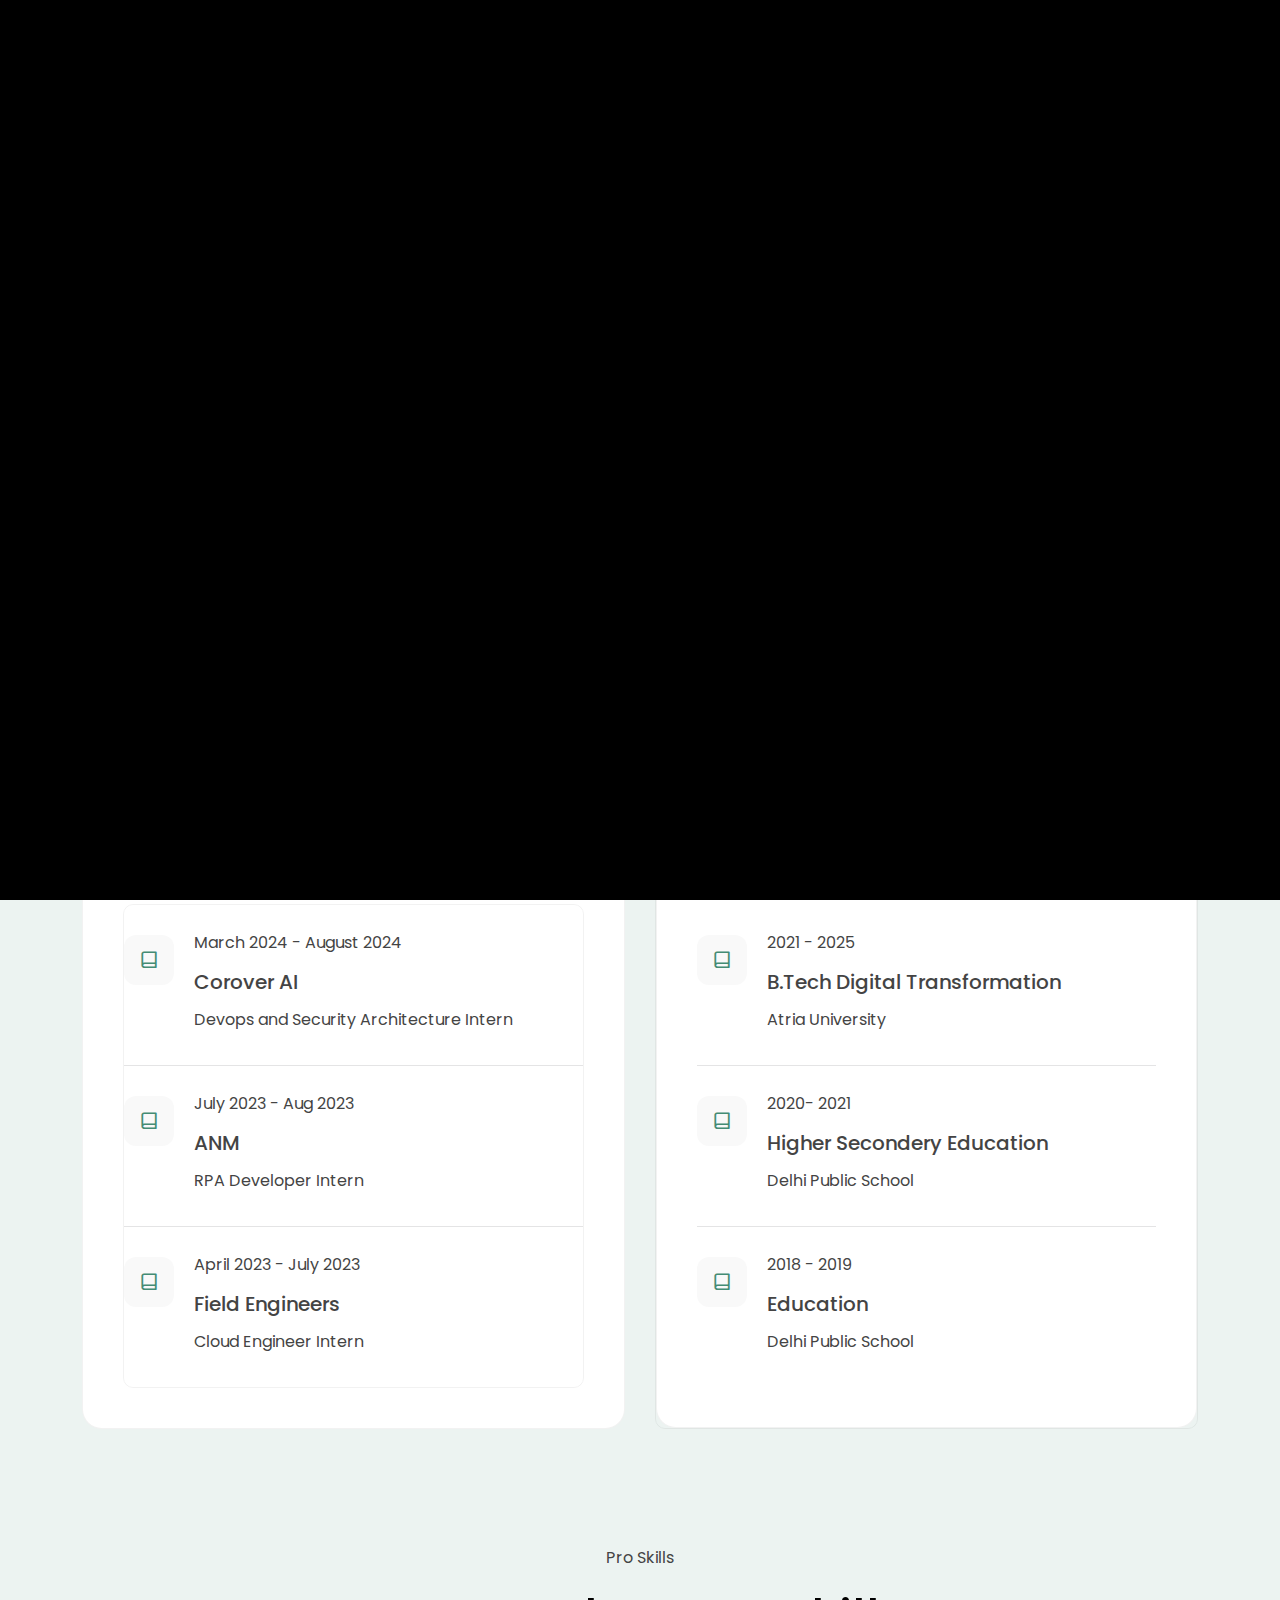
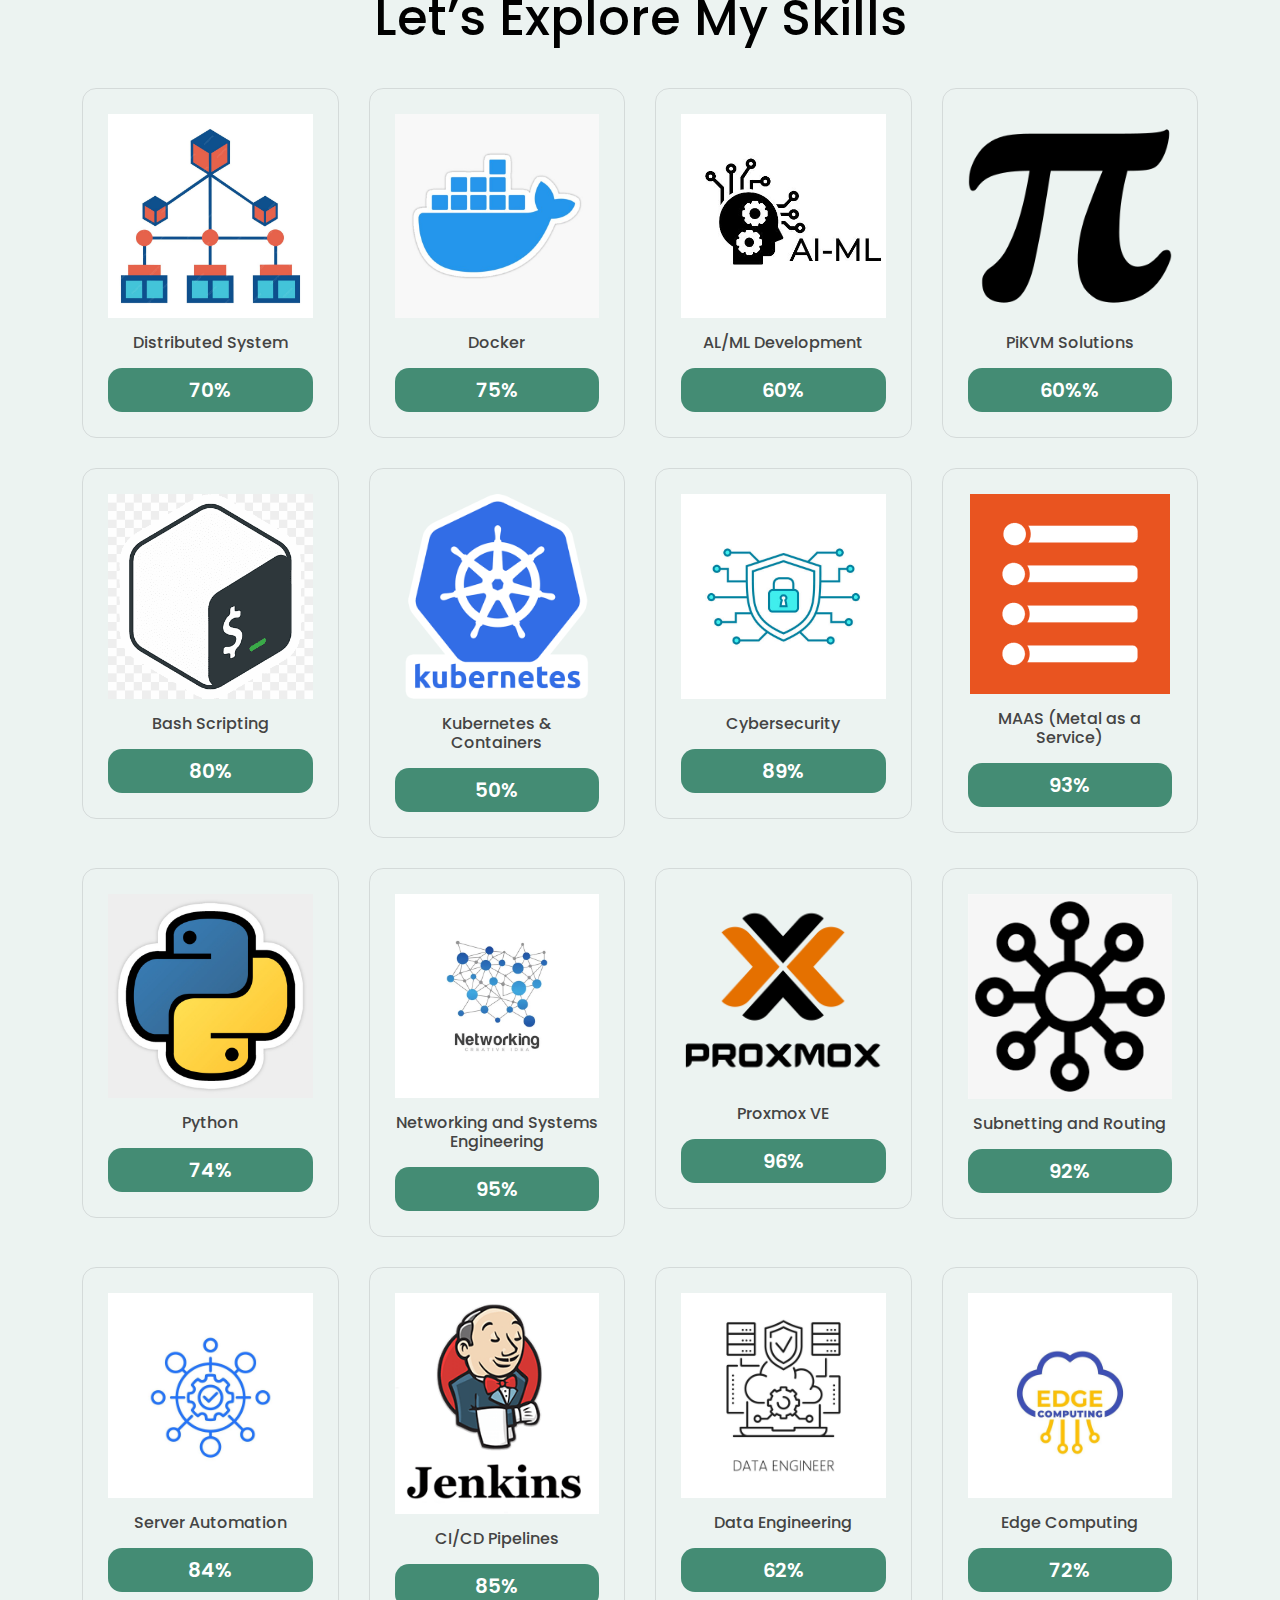
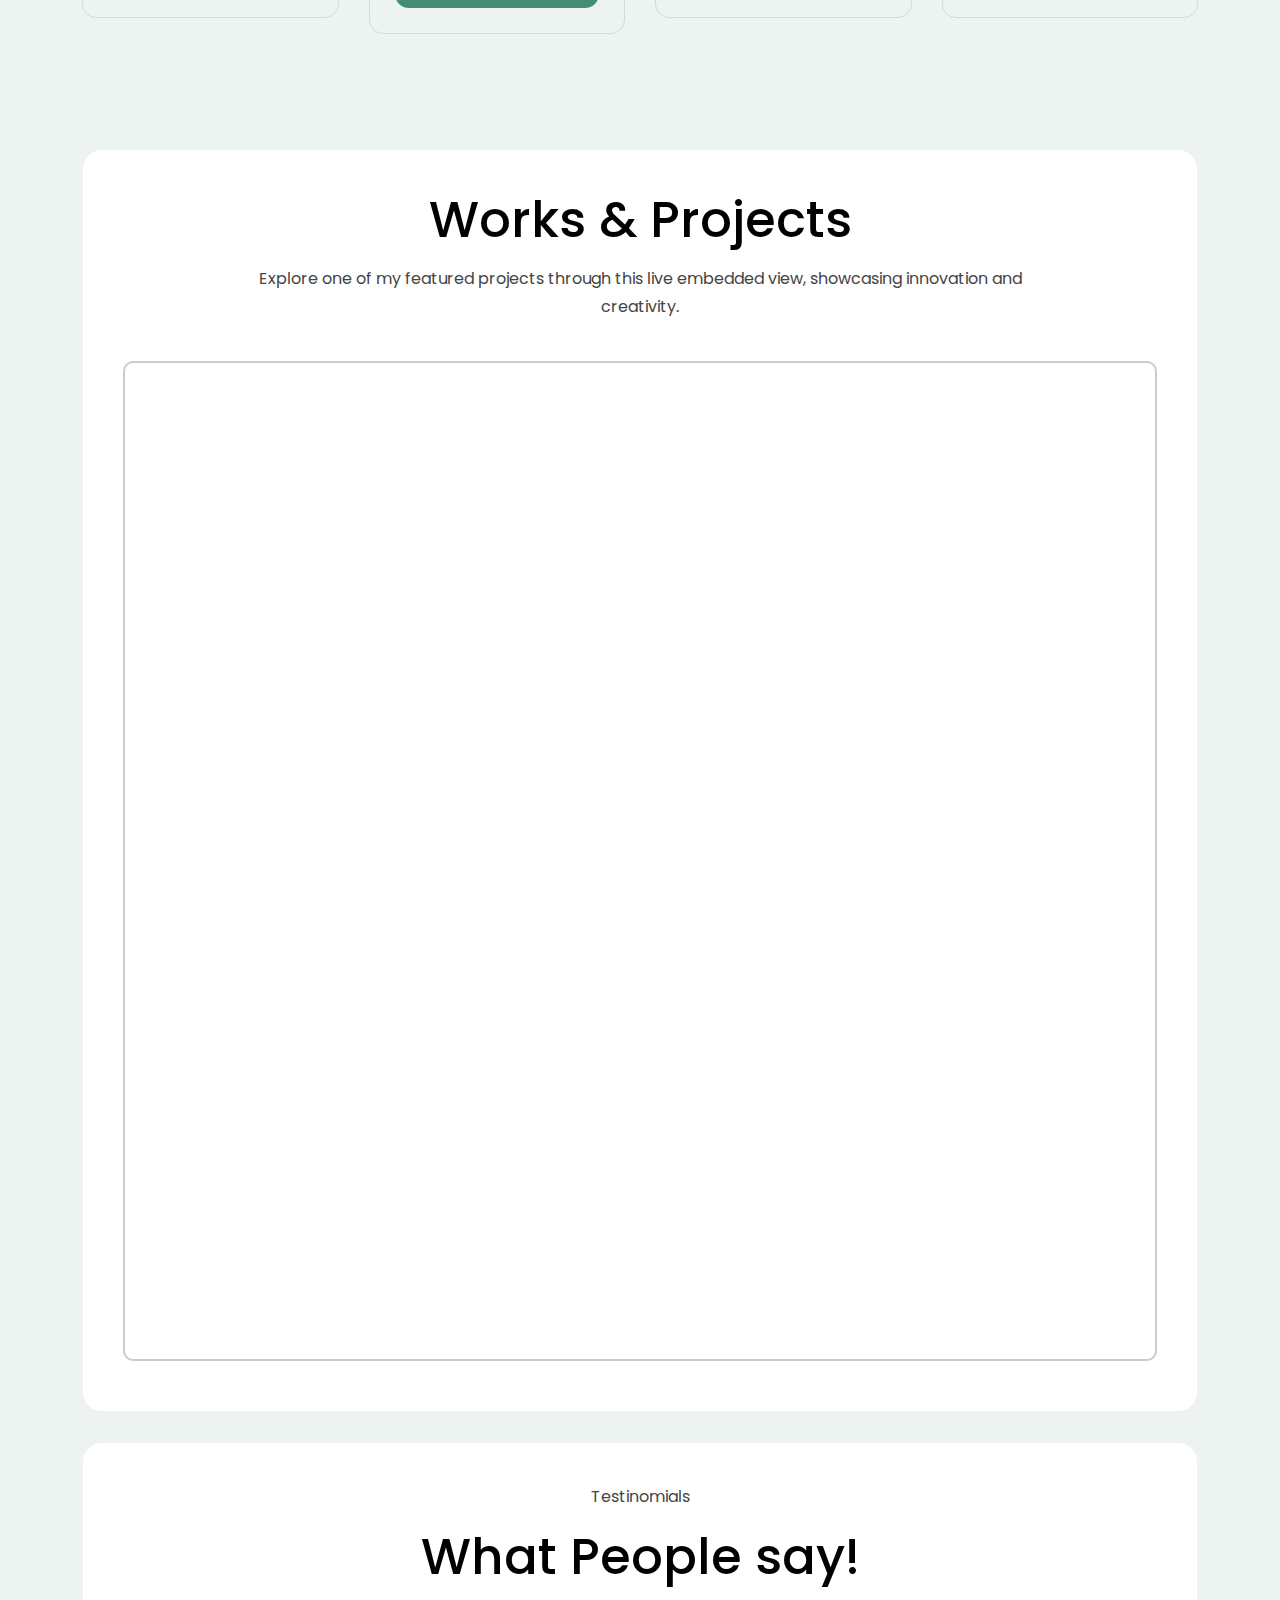
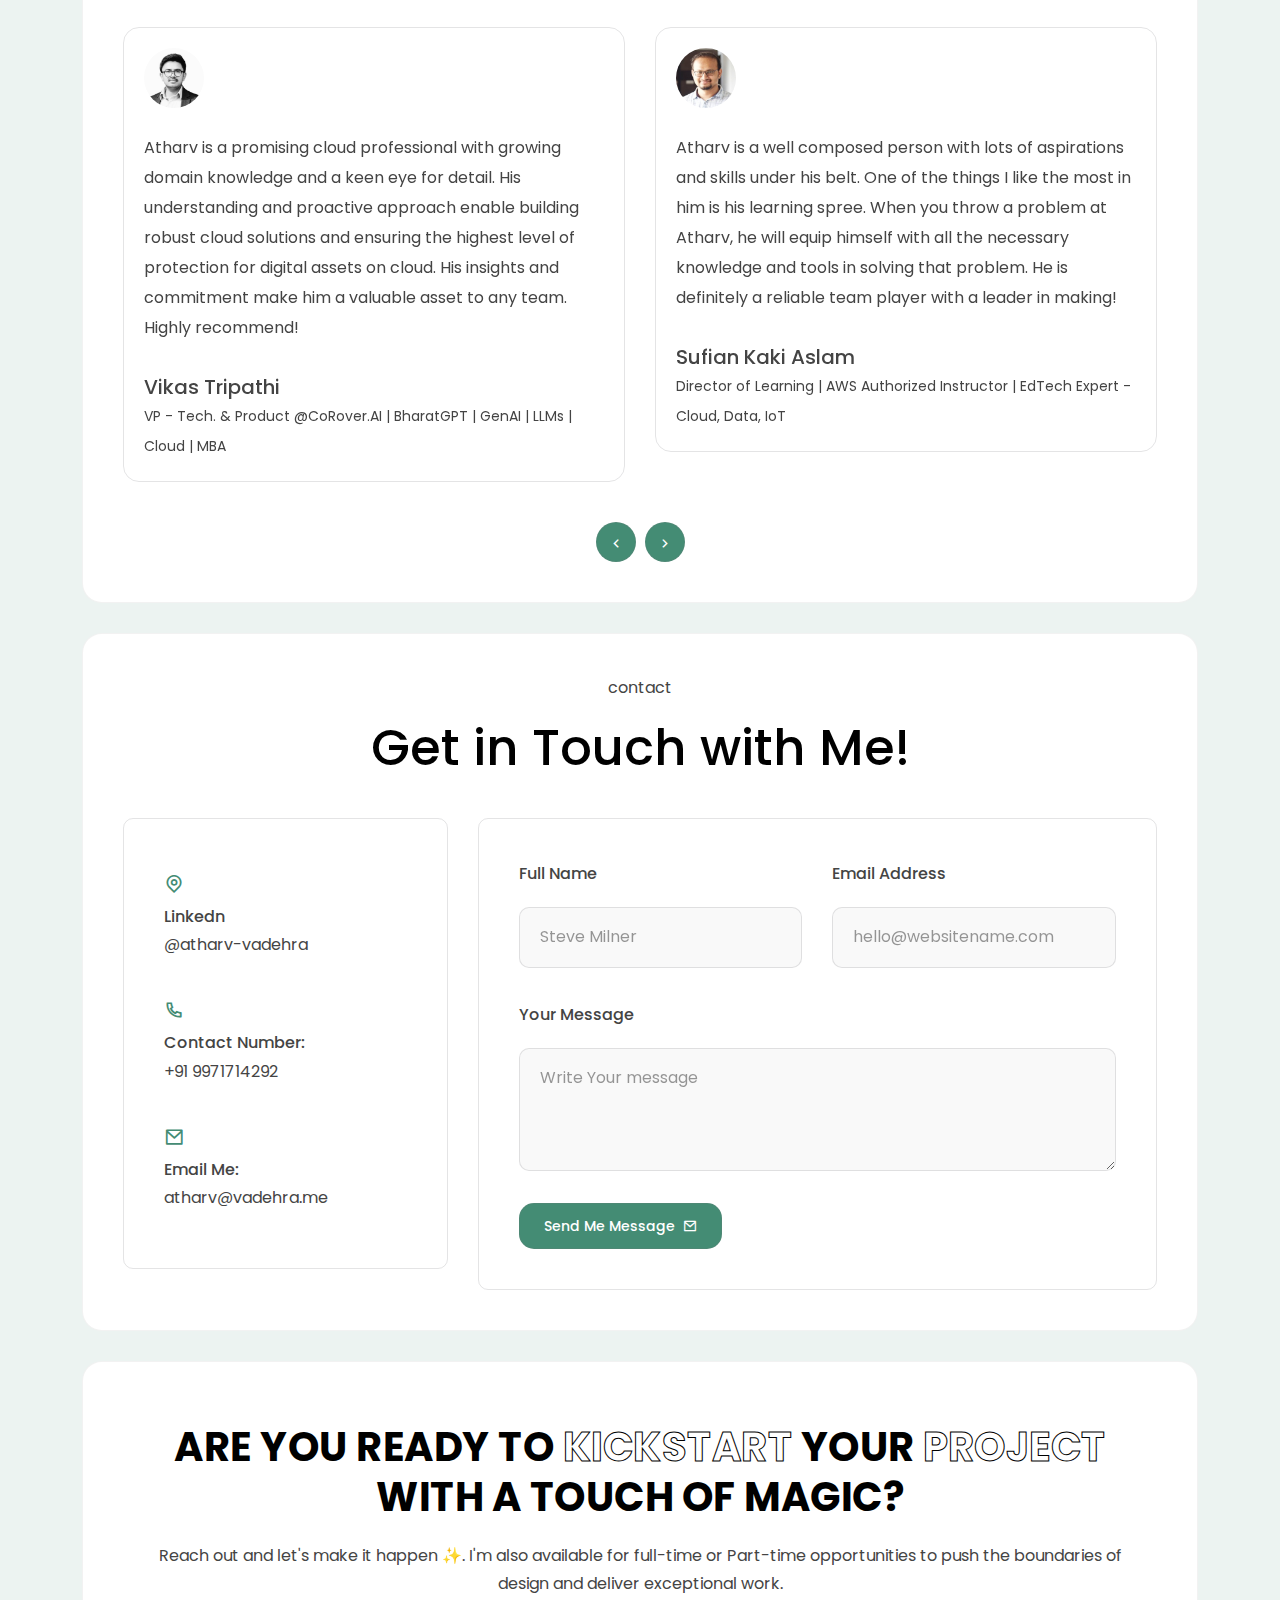
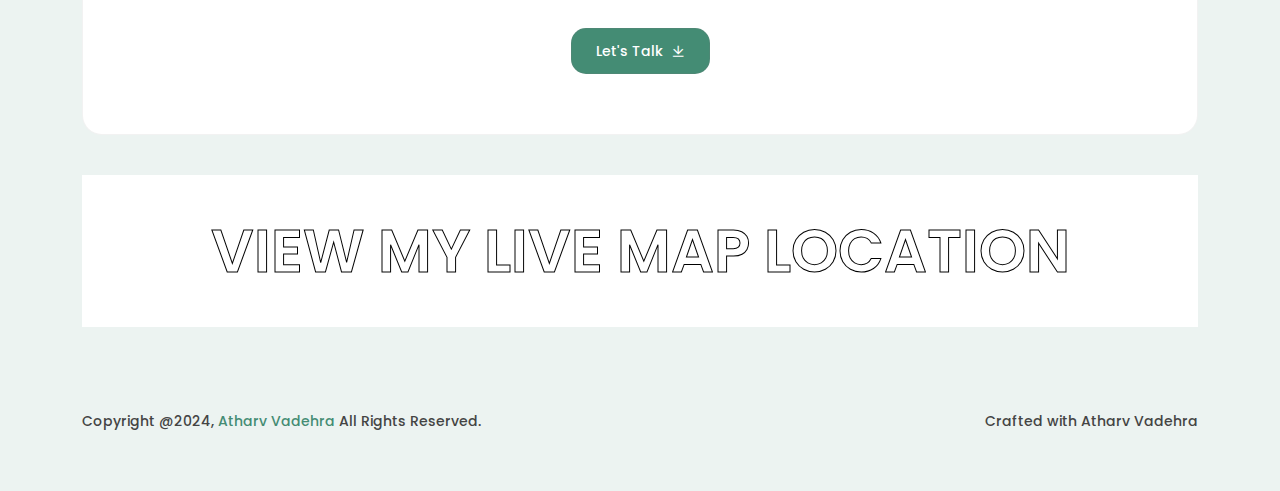
==== index.html @ 97710186 "FIRST COMMIT" ====
<!DOCTYPE html>
<html lang="en">


<!-- Mirrored from wphtml.com/html/tf/dorbesh/index.html by HTTrack Website Copier/3.x [XR&CO'2014], Sat, 07 Dec 2024 10:51:27 GMT -->
<head>
    <!-- META -->
    <meta charset="utf-8">
    <meta http-equiv="X-UA-Compatible" content="IE=edge">
    <meta name="viewport" content="width=device-width, initial-scale=1">
    <meta name="description" content="Dorbesh - Creative Portfolio Showcase Template">
    <meta name="keywords" content="personal, portfolio new, html, one page, bootstrap, new html template, design, creative, onepage, clean, modern">
    <meta name="author" content="Themesvila">
    <!-- PAGE TITLE -->
    <title>Dorbesh - Personal Portfolio HTML Template</title>
    <!-- FAV ICON -->
    <link rel="apple-touch-icon" href="assets/images/favicon.png">
    <link rel="shortcut icon" type="image/png" href="assets/images/favicon.png">
    <!-- ALL GOOGLE FONTS -->
    <link rel="preconnect" href="https://fonts.googleapis.com/">
    <link rel="preconnect" href="https://fonts.gstatic.com/" crossorigin>
    <link href="https://fonts.googleapis.com/css2?family=Poppins:ital,wght@0,100;0,200;0,300;0,400;0,500;0,600;0,700;0,800;0,900;1,100;1,200;1,300;1,400;1,500;1,600;1,700;1,800;1,900&amp;display=swap" rel="stylesheet">
    <!-- BOOTSTRAP CSS -->
    <link rel="stylesheet" href="assets/css/bootstrap.min.css" />
    <!-- FONT AWESOME CSS -->
    <link rel="stylesheet" href="assets/fonts/remixicon.css" />
    <!-- MAGNIFIC CSS -->
    <link rel="stylesheet" href="assets/css/magnific-popup.css">
    <!-- NICE SELECT CSS -->
    <link rel="stylesheet" href="assets/css/nice-select.min.css" />
    <!-- ANIMATE CSS -->
    <link rel="stylesheet" href="assets/css/animate.min.css" />
    <!-- SLICK CSS -->
    <link rel="stylesheet" href="assets/css/slick.min.css" />
    <!-- SPACING CSS -->
    <link rel="stylesheet" href="assets/css/spacing.css" />
    <!-- MAIN STYLE CSS -->
    <link rel="stylesheet" href="assets/css/style.css" />
    <!-- RESPONSIVE CSS -->
    <link rel="stylesheet" href="assets/css/responsive.css">
    <!-- HTML5 shim and Respond.js IE8 support of HTML5 elements and media queries -->
    <!-- WARNING: Respond.js doesn't work if you view the page via file:// -->
    <!--[if lt IE 9]>
      <script src="https://oss.maxcdn.com/html5shiv/3.7.2/html5shiv.min.js"></script>
      <script src="https://oss.maxcdn.com/respond/1.4.2/respond.min.js"></script>
    <![endif]-->
</head>

<body>
    <!-- START PRELOADER AREA-->
    <div class="preloader">
        <svg viewbox="0 0 1000 1000" preserveaspectratio="none">
            <path id="preloaderSvg" d="M0,1005S175,995,500,995s500,5,500,5V0H0Z"></path>
        </svg>
        <div class="preloader-heading">
            <div class="load-text">
                <span>A</span>
                <span>T</span>
                <span>H</span>
                <span>A</span>
                <span>R</span>
                <span>V</span>
                <span> </span>
                <span>V</span>
                <span>A</span>
                <span>D</span>
                <span>E</span>
                <span>H</span>
                <span>R</span>
                <span>A</span>
            </div>
        </div>
    </div>
    <!-- END PRELOADER AREA -->
    <!-- START MENU DESIGN AREA -->
    <header class="main-header">
        <div class="header-upper">
            <div class="container">
                <div class="header-inner d-flex align-items-center">
                    <!-- START LOGO DESIGN AREA -->
                    <div class="logo-outer">
                        <div class="logo">
                            <a href="index.html"><img src="assets/images/client-logos/Pasted_image-removebg-preview.png" alt="Logo" title="Logo" /></a>
                        </div>
                    </div>
                    <!-- / END LOGO DESIGN AREA -->
                    <!-- START NAV DESIGN AREA -->
                    <div class="nav-outer clearfix mx-auto">
                        <!-- Main Menu -->
                        <nav class="main-menu navbar-expand-lg">
                            <div class="navbar-header">
                                <div class="mobile-logo">
                                    <a href="index.html">
                                        <img src="assets/images/logo.png" alt="Logo" title="Logo" />
                                    </a>
                                </div>
                                <!-- Toggle Button -->
                                <button type="button" class="navbar-toggle" data-bs-toggle="collapse" data-bs-target=".navbar-collapse">
                                    <span class="icon-bar"></span>
                                    <span class="icon-bar"></span>
                                    <span class="icon-bar"></span>
                                </button>
                            </div>
                            <!-- <div class="navbar-collapse collapse">
                                <ul class="navigation onepage clearfix">
                                    <li><a class="nav-link-click" href="#about">about</a></li>
                                    <li><a class="nav-link-click" href="#service">services</a></li>
                                    <li><a class="nav-link-click" href="#works">works</a></li>
                                    <li><a class="nav-link-click" href="#pricing">Pricing</a></li>
                                    <li><a class="nav-link-click" href="#blog">Blog</a></li>
                                    <li><a class="nav-link-click" href="#contact">Contact</a></li>
                                </ul>
                            </div> -->
                        </nav>
                        <!-- / END NAV DESIGN AREA -->
                    </div>
                    <div class="menu-btns">
                        <a href="#contact" class="theme-btn">Contact Me<i class="ri-shake-hands-line"></i></a>
                    </div>
                </div>
            </div>
        </div>
    </header>
    <!-- / END MENU DESIGN AREA -->
    <!-- START ABOUT DESIGN AREA -->
    <section id="about" class="about-area">
        <div class="container">
            <div class="row">
                <!-- START ABOUT IMAGE DESIGN AREA -->
                <div class="col-lg-4">
                    <div class="about-image-part wow fadeInUp delay-0-3s">
                        <div class="about-image-part2">
							<img src="assets/images/about/profile.jpg" alt="About Me" />
						</div>
                        <h2>Atharv Vadehra</h2>
                        <p>I am a System Engineer based in Bangalore.</p>
                        <div class="about-social text-center">
                            <ul>
                                <li><a href="#"><i class="ri-facebook-circle-fill"></i></a></li>
                                <li><a href="#"><i class="ri-twitter-x-line"></i></a></li>
                                <li><a href="#"><i class="ri-linkedin-fill"></i></a></li>
                                <li><a href="#"><i class="ri-github-line"></i></a></li>
                            </ul>
                        </div>
                    </div>
                </div>
                <!-- / END ABOUT IMAGE DESIGN AREA -->
                <!-- START ABOUT TEXT DESIGN AREA -->
                <div class="col-lg-8">
                    <div class="about-content-part wow fadeInUp delay-0-2s">
                        <p>Hello There!</p>
                        <h2>
                            I’m <span>Atharv Vadehra</span>, a Cloud and Systems Engineer building <span>secure, scalable, and efficient solutions</span>.
                        </h2>
                        <div class="adress-field">
                            <ul>
                                <li><i class="ri-circle-fill"></i>Available for Hire</li>
                            </ul>
                        </div>
                        <div class="hero-btns">
                            <a href="contact.html" class="theme-btn">Download CV <i class="ri-download-line"></i></a>
                        </div>
                    </div>
                    <div class="about-content-part-bottom wow fadeInUp delay-0-2s">
						<div class="company-list">
                            <div class="scroller" data-direction="left" data-speed="slow">
                                <div class="scroller__inner">
                                    <h4>Delivering secure, scalable cloud infrastructures and protecting networks with cutting-edge cybersecurity techniques.</h4>
                                    <h4>Transforming cloud ecosystems with a focus on high availability, automation, and distributed systems.</h4>
                                    <h4>Simplifying project hosting with seamless, user-friendly solutions.</h4>
                                    <h4>Leveraging AI-driven insights and IoT integration to innovate fitness and performance tracking solutions.</h4>
                                    <h4>Advocating cybersecurity through blogs and awareness initiatives.</h4>
                                </div>
                            </div>
                        </div>                       
                    </div>
                </div>
                <!-- / END ABOUT TEXT DESIGN AREA -->
            </div>
        </div>
    </section>
    <!-- / END ABOUT DESIGN AREA -->
   
 
   <!-- START RESUME EXPERIENCE DESIGN AREA -->
    <section id="resume" class="resume-area">
        <div class="container">
            <div class="resume-items">
                <div class="row">
                    <!-- START EXPERIENCE RESUME DESIGN AREA -->
                    <div class="col-xl-6 col-md-12">
                        <div class="single-resume">
                            <h2>Experience</h2>
                            <div class="experience-list">
                                <!-- START SINGLE RESUME DESIGN AREA -->
                                <div class="resume-item wow fadeInUp delay-0-3s">
                                    <div class="icon">
                                        <i class="ri-book-line"></i>
                                    </div>
                                    <div class="content">
                                        <span class="years">March 2024 - August 2024</span>
                                        <h4>Corover AI</h4>
                                        <span class="company"> Devops and Security Architecture Intern</span>
                                    </div>
                                </div>
                                <!-- / END SINGLE RESUME DESIGN AREA -->
                                <!-- START SINGLE RESUME DESIGN AREA -->
                                <div class="resume-item wow fadeInUp delay-0-3s">
                                    <div class="icon">
                                        <i class="ri-book-line"></i>
                                    </div>
                                    <div class="content">
                                        <span class="years">July 2023 - Aug 2023</span>
                                        <h4>ANM</h4>
                                        <span class="company">RPA Developer Intern</span>
                                    </div>
                                </div>
                                <!-- / END SINGLE RESUME DESIGN AREA -->
                                <!-- START SINGLE RESUME DESIGN AREA -->
                                <div class="resume-item wow fadeInUp delay-0-3s">
                                    <div class="icon">
                                        <i class="ri-book-line"></i>
                                    </div>
                                    <div class="content">
                                        <span class="years">April 2023 - July 2023</span>
                                        <h4> Field Engineers</h4>
                                        <span class="company">Cloud Engineer Intern</span>
                                    </div>
                                </div>
                                <!-- / END SINGLE RESUME DESIGN AREA -->
                            </div>
                        </div>
                    </div>
                    <!-- // END EXPERIENCE RESUME DESIGN AREA -->
                    <!-- START EDUCATION RESUME DESIGN AREA -->
                    <div class="col-xl-6 col-md-12">
                        <div class="experience-list">
                            <div class="single-resume">
                                <h2>Education</h2>
                                <!-- START SINGLE RESUME DESIGN AREA -->
                                <div class="resume-item wow fadeInUp delay-0-3s">
                                    <div class="icon">
                                        <i class="ri-book-line"></i>
                                    </div>
                                    <div class="content">
                                        <span class="years">2021 - 2025</span>
                                        <h4>B.Tech Digital Transformation</h4>
                                        <span class="company">Atria University
                                        </span>
                                    </div>
                                </div>
                                <!-- / END SINGLE RESUME DESIGN AREA -->
                                <!-- START SINGLE RESUME DESIGN AREA -->
                                <div class="resume-item wow fadeInUp delay-0-3s">
                                    <div class="icon">
                                        <i class="ri-book-line"></i>
                                    </div>
                                    <div class="content">
                                        <span class="years">2020-  2021</span>
                                        <h4>Higher Secondery Education </h4>
                                        <span class="company">Delhi Public School</span>
                                    </div>
                                </div>
                                <!-- / END SINGLE RESUME DESIGN AREA -->
                                <!-- START SINGLE RESUME DESIGN AREA -->
                                <div class="resume-item wow fadeInUp delay-0-3s">
                                    <div class="icon">
                                        <i class="ri-book-line"></i>
                                    </div>
                                    <div class="content">
                                        <span class="years">2018 - 2019</span>
                                        <h4>Education</h4>
                                        <span class="company"> Delhi Public School</span>
                                    </div>
                                </div>
                                <!-- / END SINGLE RESUME DESIGN AREA -->
                            </div>
                        </div>
                    </div>
                    <!-- // END EDUCATION RESUME DESIGN AREA -->
                </div>
            </div>
        </div>
    </section>
    <!-- / END RESUME EXPERIENCE DESIGN AREA -->	
    <!-- START SKILL DESIGN AREA -->
    <section id="skills" class="skill-area">
        <div class="container">
            <div class="row justify-content-center">
                <div class="col-xl-12 col-lg-12">
                    <div class="section-title text-center mb-60 wow fadeInUp delay-0-2s">
                        <p>Pro Skills</p>
                        <h2>Let’s Explore My Skills</h2>
                    </div>
                </div>
            </div>
            <div class="row">
                <div class="col-lg-12">
                    <div class="skill-items-wrap">
                        <div class="row">
                            <div class="col-lg-3 col-sm-6 col-xs-12">
                                <div class="skill-item wow fadeInUp delay-0-2s">
                                    <img src="assets/images/skills/distributed.jpg" alt="Skill" />
                                    <h5>Distributed System</h5>
                                    <span class="percent">70%</span>
                                </div>
                            </div>
                            <div class="col-lg-3 col-sm-6 col-xs-12">
                                <div class="skill-item wow fadeInUp delay-0-3s">
                                    <img src="assets/images/skills/docker.jpg" alt="Skill" />
                                    <h5>Docker</h5>
                                    <span class="percent">75%</span>
                                </div>
                            </div>
                            <div class="col-lg-3 col-sm-6 col-xs-12">
                                <div class="skill-item wow fadeInUp delay-0-4s">
                                    <img src="assets/images/skills/aiml.jpg" alt="Skill" />
                                    <h5>AL/ML Development</h5>
                                    <span class="percent">60%</span>
                                </div>
                            </div>
                            <div class="col-lg-3 col-sm-6 col-xs-12">
                                <div class="skill-item wow fadeInUp delay-0-5s">
                                    <img src="assets/images/skills/pikvm.png" alt="Skill" />
                                    <h5>PiKVM Solutions</h5>
                                    <span class="percent">60%%</span>
                                </div>
                            </div>
                            <div class="col-lg-3 col-sm-6 col-xs-12">
                                <div class="skill-item wow fadeInUp delay-0-2s">
                                    <img src="assets/images/skills/bash.png" alt="Skill" />
                                    <h5>Bash Scripting</h5>
                                    <span class="percent">80%</span>
                                </div>
                            </div>
                            <div class="col-lg-3 col-sm-6 col-xs-12">
                                <div class="skill-item wow fadeInUp delay-0-3s">
                                    <img src="assets/images/skills/kubernetes.png" alt="Skill" />
                                    <h5>Kubernetes & Containers</h5>
                                    <span class="percent">50%</span>
                                </div>
                            </div>
                            <div class="col-lg-3 col-sm-6 col-xs-12">
                                <div class="skill-item wow fadeInUp delay-0-4s">
                                    <img src="assets/images/skills/cyber.jpg" alt="Skill" />
                                    <h5>Cybersecurity</h5>
                                    <span class="percent">89%</span>
                                </div>
                            </div>  
                            <div class="col-lg-3 col-sm-6 col-xs-12">
                                <div class="skill-item wow fadeInUp delay-0-5s">
                                    <img src="assets/images/skills/maas.png" alt="Skill" />
                                    <h5>MAAS (Metal as a Service)</h5>
                                    <span class="percent">93%</span>
                                </div>
                            </div>
                            <div class="col-lg-3 col-sm-6 col-xs-12">
                                <div class="skill-item wow fadeInUp delay-0-5s">
                                    <img src="assets/images/skills/python.jpg" alt="Skill" />
                                    <h5>Python</h5>
                                    <span class="percent">74%</span>
                                </div>
                            </div>
                            <div class="col-lg-3 col-sm-6 col-xs-12">
                                <div class="skill-item wow fadeInUp delay-0-2s">
                                    <img src="assets/images/skills/networking.jpg" alt="Skill" />
                                    <h5>Networking and Systems Engineering</h5>
                                    <span class="percent">95%</span>
                                </div>
                            </div>
                            <div class="col-lg-3 col-sm-6 col-xs-12">
                                <div class="skill-item wow fadeInUp delay-0-3s">
                                    <img src="assets/images/skills/proxmox.png" alt="Skill" />
                                    <h5>Proxmox VE</h5>
                                    <span class="percent">96%</span>
                                </div>
                            </div>
                            <div class="col-lg-3 col-sm-6 col-xs-12">
                                <div class="skill-item wow fadeInUp delay-0-4s">
                                    <img src="assets/images/skills/subnet.png" alt="Skill" />
                                    <h5>Subnetting and Routing</h5>
                                    <span class="percent">92%</span>
                                </div>
                            </div>
                            <div class="col-lg-3 col-sm-6 col-xs-12">
                                <div class="skill-item wow fadeInUp delay-0-5s">
                                    <img src="assets/images/skills/automation.jpg" alt="Skill" />
                                    <h5>Server Automation</h5>
                                    <span class="percent">84%</span>
                                </div>
                            </div>
                            <div class="col-lg-3 col-sm-6 col-xs-12">
                                <div class="skill-item wow fadeInUp delay-0-3s">
                                    <img src="assets/images/skills/Pasted image.png" alt="Skill" />
                                    <h5>CI/CD Pipelines</h5>
                                    <span class="percent">85%</span>
                                </div>
                            </div>
                            <div class="col-lg-3 col-sm-6 col-xs-12">
                                <div class="skill-item wow fadeInUp delay-0-4s">
                                    <img src="assets/images/skills/data.jpg" alt="Skill" />
                                    <h5>Data Engineering</h5>
                                    <span class="percent">62%</span>
                                </div>
                            </div>
                            <div class="col-lg-3 col-sm-6 col-xs-12">
                                <div class="skill-item wow fadeInUp delay-0-5s">
                                    <img src="assets/images/skills/edge.jpg" alt="Skill" />
                                    <h5>Edge Computing</h5>
                                    <span class="percent">72%</span>
                                </div>
                            </div>
                        </div>
                    </div>
                </div>
            </div>
        </div>
    </section>
    <!-- / END SKILL DESIGN AREA -->	
    <!-- START PORTFOLIO DESIGN AREA -->
    <section id="works" class="projects-area">
        <div class="container">
            <div class="container-inner">
                <div class="row">
                    <div class="col-xl-12 col-lg-12">
                        <div class="section-title text-center wow fadeInUp delay-0-2s">
                            <h2>Works & Projects</h2>
                            <p>Explore one of my featured projects through this live embedded view, showcasing innovation and creativity.</p>
                        </div>
                    </div>
                </div>
                <div class="row">
                    <div class="col-lg-12">
                        <div class="iframe-container">
                            <!-- Replace "https://example.com" with your desired website URL -->
                            <iframe src="https://v2-embednotion.com/156138e0096c80cb9475d51ba95bff58" style="width: 100%; height: 1000px; border: 2px solid #ccc; border-radius: 10px; padding: none;"></iframe>
                        </div>
                    </div>
                </div>
            </div>
        </div>
    </section>





    
    <!-- // END PORTFOLIO DESIGN AREA -->
    <!-- START TESTIMONIALS DESIGN AREA -->
    <section class="testimonials-area">
        <div class="container">
            <div class="container-inner">
                <div class="row">
                    <div class="col-xl-12 col-lg-12">
                        <div class="section-title text-center wow fadeInUp delay-0-2s">
                            <p>Testinomials</p>
                            <h2>What People say!</h2>
                        </div>
                    </div>
                </div>
                <div class="row">
                    <div class="col-lg-12">
                        <div class="testimonials-wrap">
                            <!-- START SINGLE TESTIMONIALS DESIGN AREA -->
                            <div class="testimonial-item wow fadeInUp delay-0-3s">
                                <div class="author">
                                    <img src="assets/images/testimonials/vikas.jpeg" alt="Author" />
                                </div>
                                <div class="text">
                                    Atharv is a promising cloud professional with growing domain knowledge and a keen eye for detail.
                                    His understanding and proactive approach enable building robust cloud solutions and ensuring the highest level of protection for digital assets on cloud.
                                    His insights and commitment make him a valuable asset to any team.
                                    Highly recommend!
                                </div>
                                <div class="testi-des">
                                    <h5>Vikas Tripathi</h5>
                                    <span>VP - Tech. & Product @CoRover.AI | BharatGPT | GenAI | LLMs | Cloud | MBA</span>
                                </div>
                            </div>
                            <!-- / END SINGLE TESTIMONIALS DESIGN AREA -->
                            <!-- START SINGLE TESTIMONIALS DESIGN AREA -->
                            <div class="testimonial-item wow fadeInUp delay-0-4s">
                                <div class="author">
                                    <img src="assets/images/testimonials/sufian.jpeg" alt="Author" />
                                </div>
                                <div class="text">
                                Atharv is a well composed person with lots of aspirations and skills under his belt. One of the things I like the most in him is his learning spree. When you throw a problem at Atharv, he will equip himself with all the necessary knowledge and tools in solving that problem. He is definitely a reliable team player with a leader in making!
                                </div>
                                <div class="testi-des">
                                    <h5>Sufian Kaki Aslam</h5>
                                    <span>Director of Learning | AWS Authorized Instructor | EdTech Expert - Cloud, Data, IoT</span>
                                </div>
                            </div>
                            <!-- / END SINGLE TESTIMONIALS DESIGN AREA -->
                            <!-- START SINGLE TESTIMONIALS DESIGN AREA -->
                            <div class="testimonial-item wow fadeInUp delay-0-2s">
                                <div class="author">
                                    <img src="assets/images/testimonials/sai.jpeg" alt="Author" />
                                </div>
                                <div class="text">
                                Atharv has good coding skills for Arduino, Thingspeak, IOT Cloud and is also a cybersecurity enthusiast.    
                                </div>
                                <div class="testi-des">
                                    <h5>Sai K Mulpuru</h5>
                                    <span>Maker || Educator : IoT || XR</span>
                                </div>
                            </div>
                            <!-- / END SINGLE TESTIMONIALS DESIGN AREA -->
                            
                        </div>
                        <div class="slider-arrows wow fadeInUp delay-0-6s text-center pt-40">
                            <button class="testimonial-prev">
                                <i class="ri-arrow-left-s-line"></i>
                            </button>
                            <button class="testimonial-next">
                                <i class="ri-arrow-right-s-line"></i>
                            </button>
                        </div>
                    </div>
                </div>
            </div>
        </div>
    </section>
    <!-- / END TESTIMONIALS DESIGN AREA -->		
    <!-- START CONTACT DESIGN AREA -->
    <section id="contact" class="contact-area">
        <div class="container">
            <div class="container-inner">
                <div class="row">
                    <div class="col-xl-12 col-lg-12">
                        <div class="section-title text-center wow fadeInUp delay-0-2s">
                            <p>contact</p>
                            <h2>Get in Touch with Me!</h2>
                        </div>
                    </div>
                </div>
                <div class="row">
                    <div class="col-lg-4">
                        <div class="contact-content-part  wow fadeInUp delay-0-2s">
                            <!-- START CONTACT SINGLEDESIGN AREA -->
                            <div class="single-contact wow fadeInUp" data-wow-delay=".2s">
                                <div class="contact-icon">
                                    <i class="ri-map-pin-line"></i>
                                </div>
                                <h2>Linkedn</h2>
                                <p>@atharv-vadehra</p>
                            </div>
                            <!-- / END CONTACT SINGLEDESIGN AREA -->
                            <!-- START CONTACT SINGLEDESIGN AREA -->
                            <div class="single-contact wow fadeInUp" data-wow-delay=".4s">
                                <div class="contact-icon">
                                    <i class="ri-phone-line"></i>
                                </div>
                                <h2>contact number:</h2>
                                <p>+91 9971714292</p>
                            </div>
                            <!-- / END CONTACT SINGLEDESIGN AREA -->
                            <!-- START CONTACT SINGLEDESIGN AREA -->
                            <div class="single-contact wow fadeInUp" data-wow-delay=".6s">
                                <div class="contact-icon">
                                    <i class="ri-mail-line"></i>
                                </div>
                                <h2>Email Me:</h2>
                                <p>atharv@vadehra.me</p>
                            </div>
                            <!-- / END CONTACT SINGLEDESIGN AREA -->
                        </div>
                    </div>
                    <!-- START CONTACT FORM DESIGN AREA -->
                    <div class="col-lg-8">
                        <div class="contact-form contact-form-area wow fadeInUp delay-0-4s">
                            <form id="contactForm" class="contactForm" name="contactForm" action="https://wphtml.com/html/tf/dorbesh/assets/php/form-process.php" method="post">
                                <div class="row">
                                    <div class="col-md-6">
                                        <div class="form-group">
                                            <label for="name">Full Name</label>
                                            <input type="text" id="name" name="name" class="form-control" value="" placeholder="Steve Milner" required="" data-error="Please enter your Name" />
                                            <label for="name" class="for-icon"><i class="far fa-user"></i></label>
                                            <div class="help-block with-errors"></div>
                                        </div>
                                    </div>
                                    <div class="col-md-6">
                                        <div class="form-group">
                                            <label for="email">Email Address</label>
                                            <input type="email" id="email" name="email" class="form-control" value="" placeholder="hello@websitename.com" required="" data-error="Please enter your Email" />
                                            <label for="email" class="for-icon"><i class="far fa-envelope"></i></label>
                                            <div class="help-block with-errors"></div>
                                        </div>
                                    </div>
                                    <div class="col-md-12">
                                        <div class="form-group">
                                            <label for="message">Your Message</label>
                                            <textarea name="message" id="message" class="form-control" rows="4" placeholder="Write Your message" required="" data-error="Please Write your Message"></textarea>
                                            <div class="help-block with-errors"></div>
                                        </div>
                                    </div>
                                    <div class="col-md-12">
                                        <div class="form-group mb-0">
                                            <button type="submit" class="theme-btn">
                                                Send Me Message <i class="ri-mail-line"></i>
                                            </button>
                                            <div id="msgSubmit" class="hidden"></div>
                                        </div>
                                    </div>
                                </div>
                            </form>
                        </div>
                    </div>
                    <!-- / END CONTACT FORM DESIGN AREA -->
                </div>
            </div>
        </div>
    </section>
    <!-- / END CONTACT DESIGN AREA -->	
    <!-- START CALL TO ACTION DESIGN AREA -->
    <section class="call-to-action-area">
        <div class="container">
            <div class="row">
                <!-- START ABOUT TEXT DESIGN AREA -->
                <div class="col-lg-12">
                    <div class="call-to-action-part wow fadeInUp delay-0-2s text-center">
                        <h2>Are You Ready to <span>kickstart</span> your <span>project</span> with a touch of magic?</h2>
                        <p>Reach out and let's make it happen ✨. I'm also available for full-time or Part-time opportunities to push the boundaries of design and deliver exceptional work.</p>
                        <div class="hero-btns">
                            <a href="#contact" class="theme-btn">Let's Talk <i class="ri-download-line"></i></a>
                        </div>
                    </div>
                </div>
                <!-- / END ABOUT TEXT DESIGN AREA -->
            </div>
        </div>
    </section>
    <!--  // END CALL TO ACTION DESIGN AREA -->
	<!-- START MAP -->
	<section class="map_area">	
		<div class="container">		
			<div class="row">
				<div class="col-lg-12 col-sm-12 col-xs-12">	
					<h2 class="map_title">View My Live Map Location</h2>
					<div class="map">
						<iframe src="https://www.google.com/maps/embed?pb=!1m18!1m12!1m3!1d3023.957183635167!2d-74.00402768559431!3d40.71895904512855!2m3!1f0!2f0!3f0!3m2!1i1024!2i768!4f13.1!3m3!1m2!1s0x89c2598a1316e7a7%3A0x47bb20eb6074b3f0!2sNew%20Work%20City%20-%20(CLOSED)!5e0!3m2!1sbn!2sbd!4v1600305497356!5m2!1sbn!2sbd" style="border:0;" allowfullscreen="" aria-hidden="false" tabindex="0"></iframe>
						<h2 class="close_btn">Hide Map</h2>		
					</div> 							
				</div><!-- END COL-->
			</div><!--- END ROW -->			
		</div><!--- END CONTAINER -->
	</section>
	<!-- END  MAP -->	
    <!-- START FOOTER DESIGN AREA -->
    <footer class="main-footer">
        <div class="footer-bottom pt-50 pb-40">
            <div class="container">
                <div class="row">
                    <div class="col-lg-6">
                        <div class="copyright-text">
                            <p>
                                Copyright @2024, <a href="index.html">Atharv Vadehra</a> All
                                Rights Reserved.
                            </p>
                        </div>
                    </div>
                    <div class="col-lg-6">
                        <div class="copyright-text extra-copyright">
                            <p>
                                Crafted with Atharv Vadehra
                            </p>
                        </div>
                    </div>
                </div>
            </div>
        </div>
    </footer>
    <!-- / END FOOTER DESIGN AREA -->
    <!-- START SCROOL UP DESIGN AREA -->
    <div class="progress-wrap cursor-pointer">
        <i class="ri-arrow-up-double-line"></i>
        <svg class="progress-circle svg-content" width="100%" height="100%" viewBox="-1 -1 102 102">
            <path d="M50,1 a49,49 0 0,1 0,98 a49,49 0 0,1 0,-98" />
        </svg>
    </div>
    <!-- / END SCROOL UP DESIGN AREA -->
    <!-- JQUERY JS -->
    <script src="assets/js/jquery-3.7.1.min.js"></script>
    <!-- BOOTSTRAP JS-->
    <script src="assets/js/bootstrap.min.js"></script>
    <!-- APPEAR JS -->
    <script src="assets/js/appear.min.js"></script>
	<!-- jquery smooth-scroll JS -->
	<script src="assets/js/smooth-scroll.js"></script>		
    <!-- GSAP JS -->
    <script src="assets/js/gsap.min.js"></script>
    <!-- MAGNIFICANT JS -->
    <script src="assets/js/jquery.magnific-popup.min.js"></script>
    <!-- SLICK JS-->
    <script src="assets/js/slick.min.js"></script>
    <!-- NICE SELECT JS-->
    <script src="assets/js/jquery.nice-select.min.js"></script>
    <!-- IMAGE LOADER JS-->
    <script src="assets/js/imagesloaded.pkgd.min.js"></script>
    <!-- ISOTOPE JS-->
    <script src="assets/js/isotope.pkgd.min.js"></script>
    <!--  WOW ANIMATION JS-->
    <script src="assets/js/wow.min.js"></script>
    <!-- SCRIPT JS-->
    <script src="assets/js/script.js"></script>
</body>


<!-- Mirrored from wphtml.com/html/tf/dorbesh/index.html by HTTrack Website Copier/3.x [XR&CO'2014], Sat, 07 Dec 2024 10:51:50 GMT -->
</html>
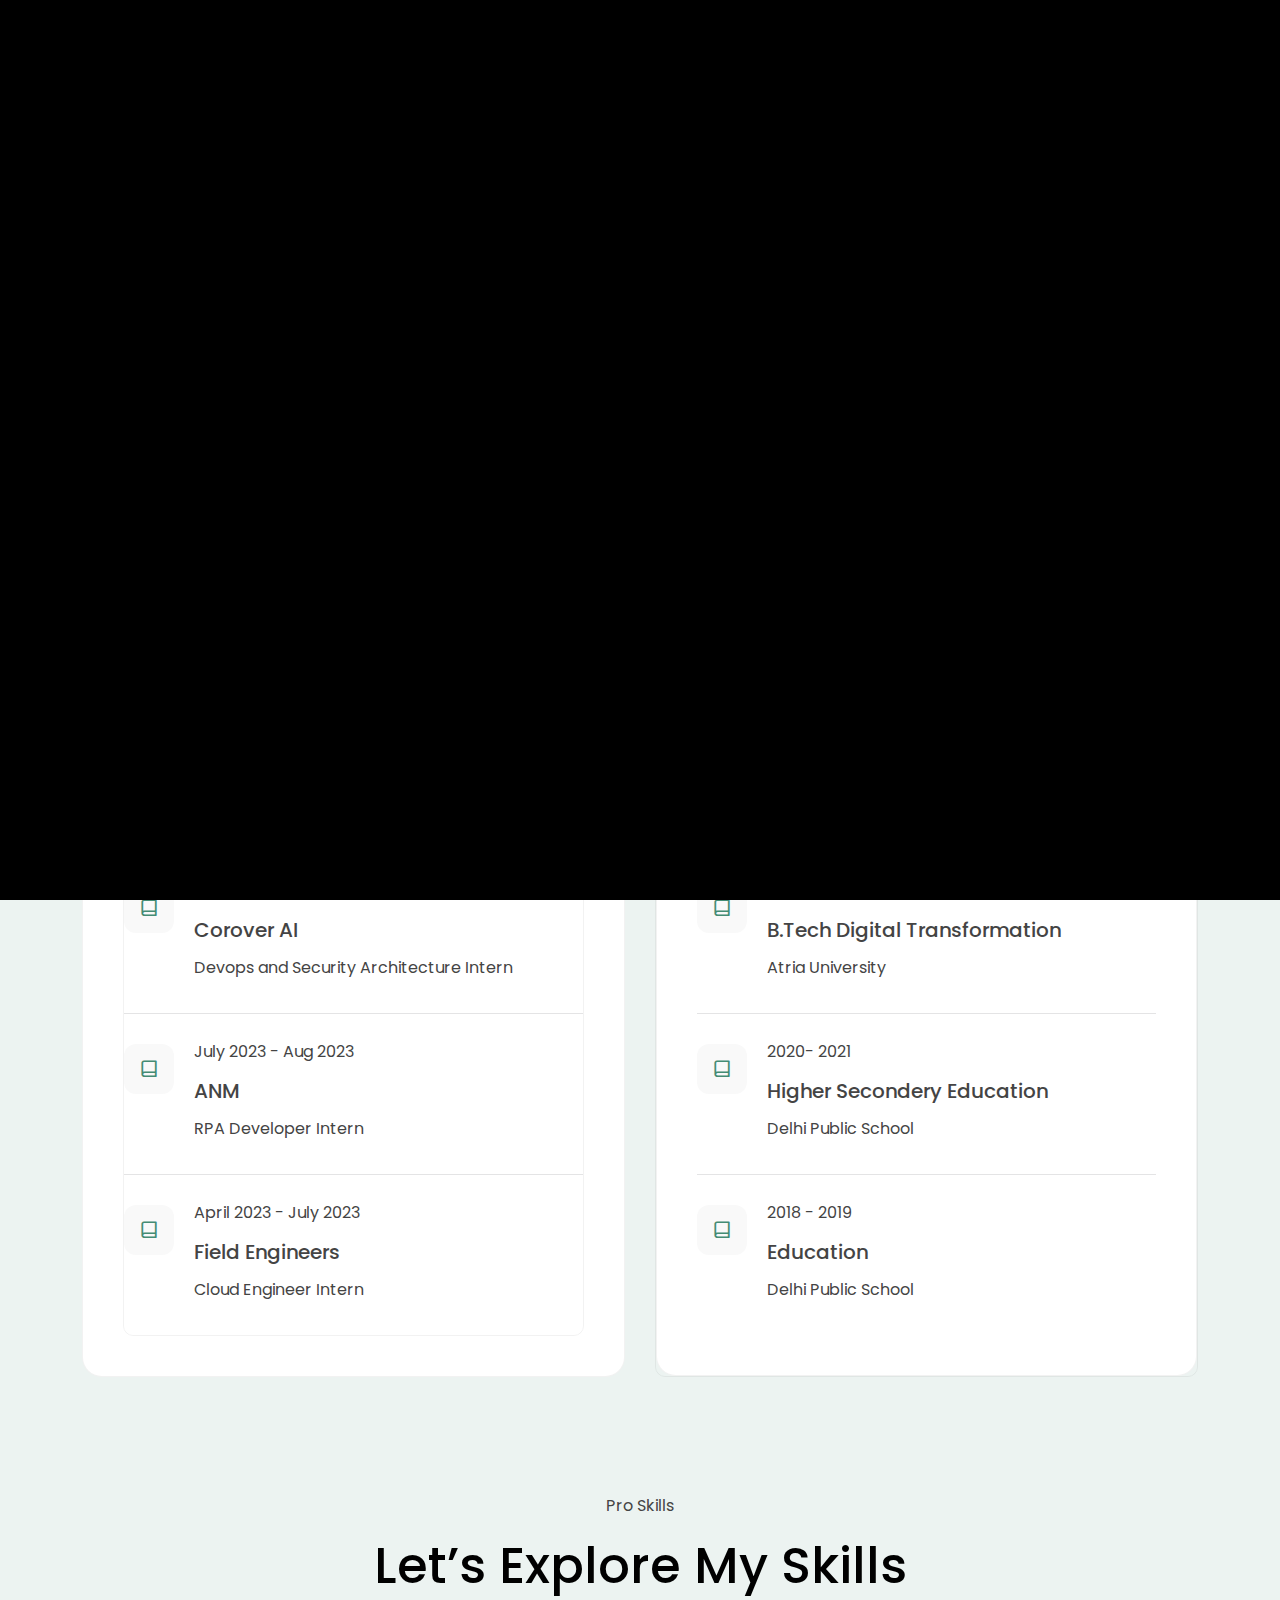
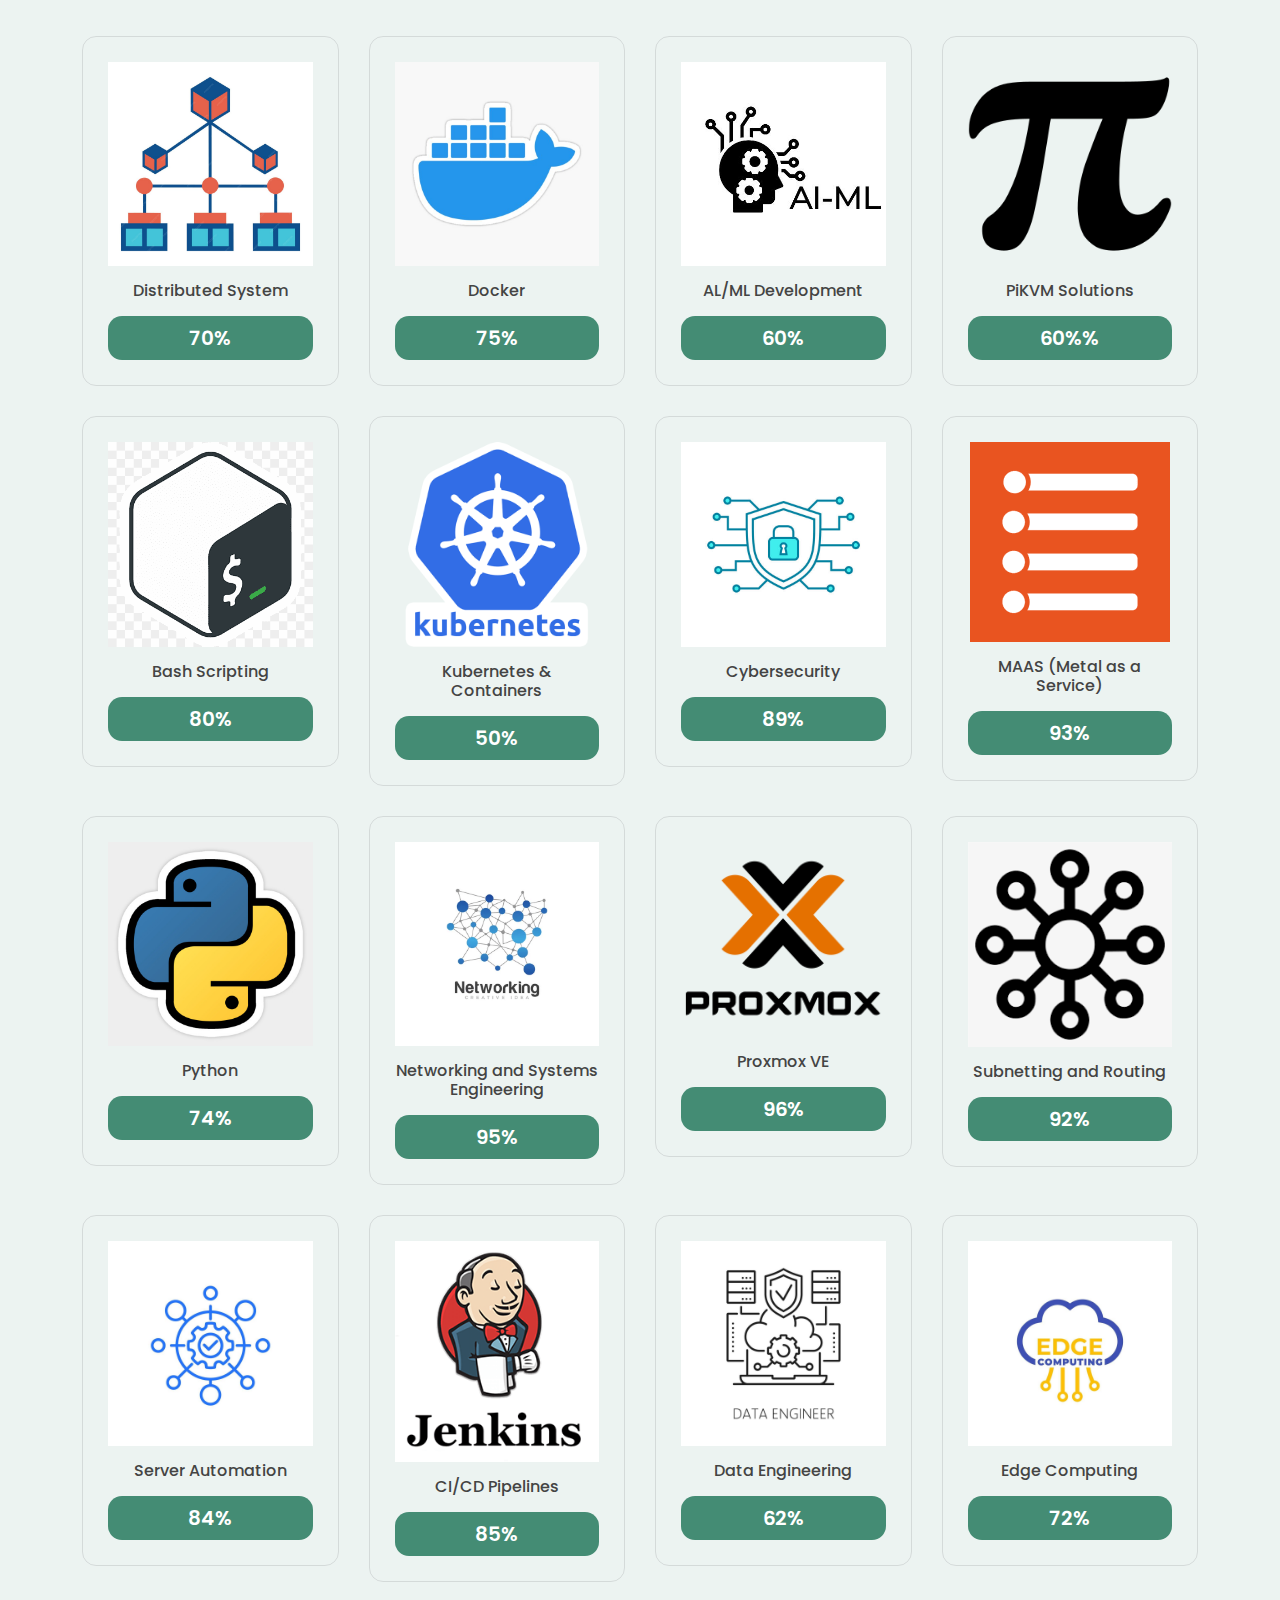
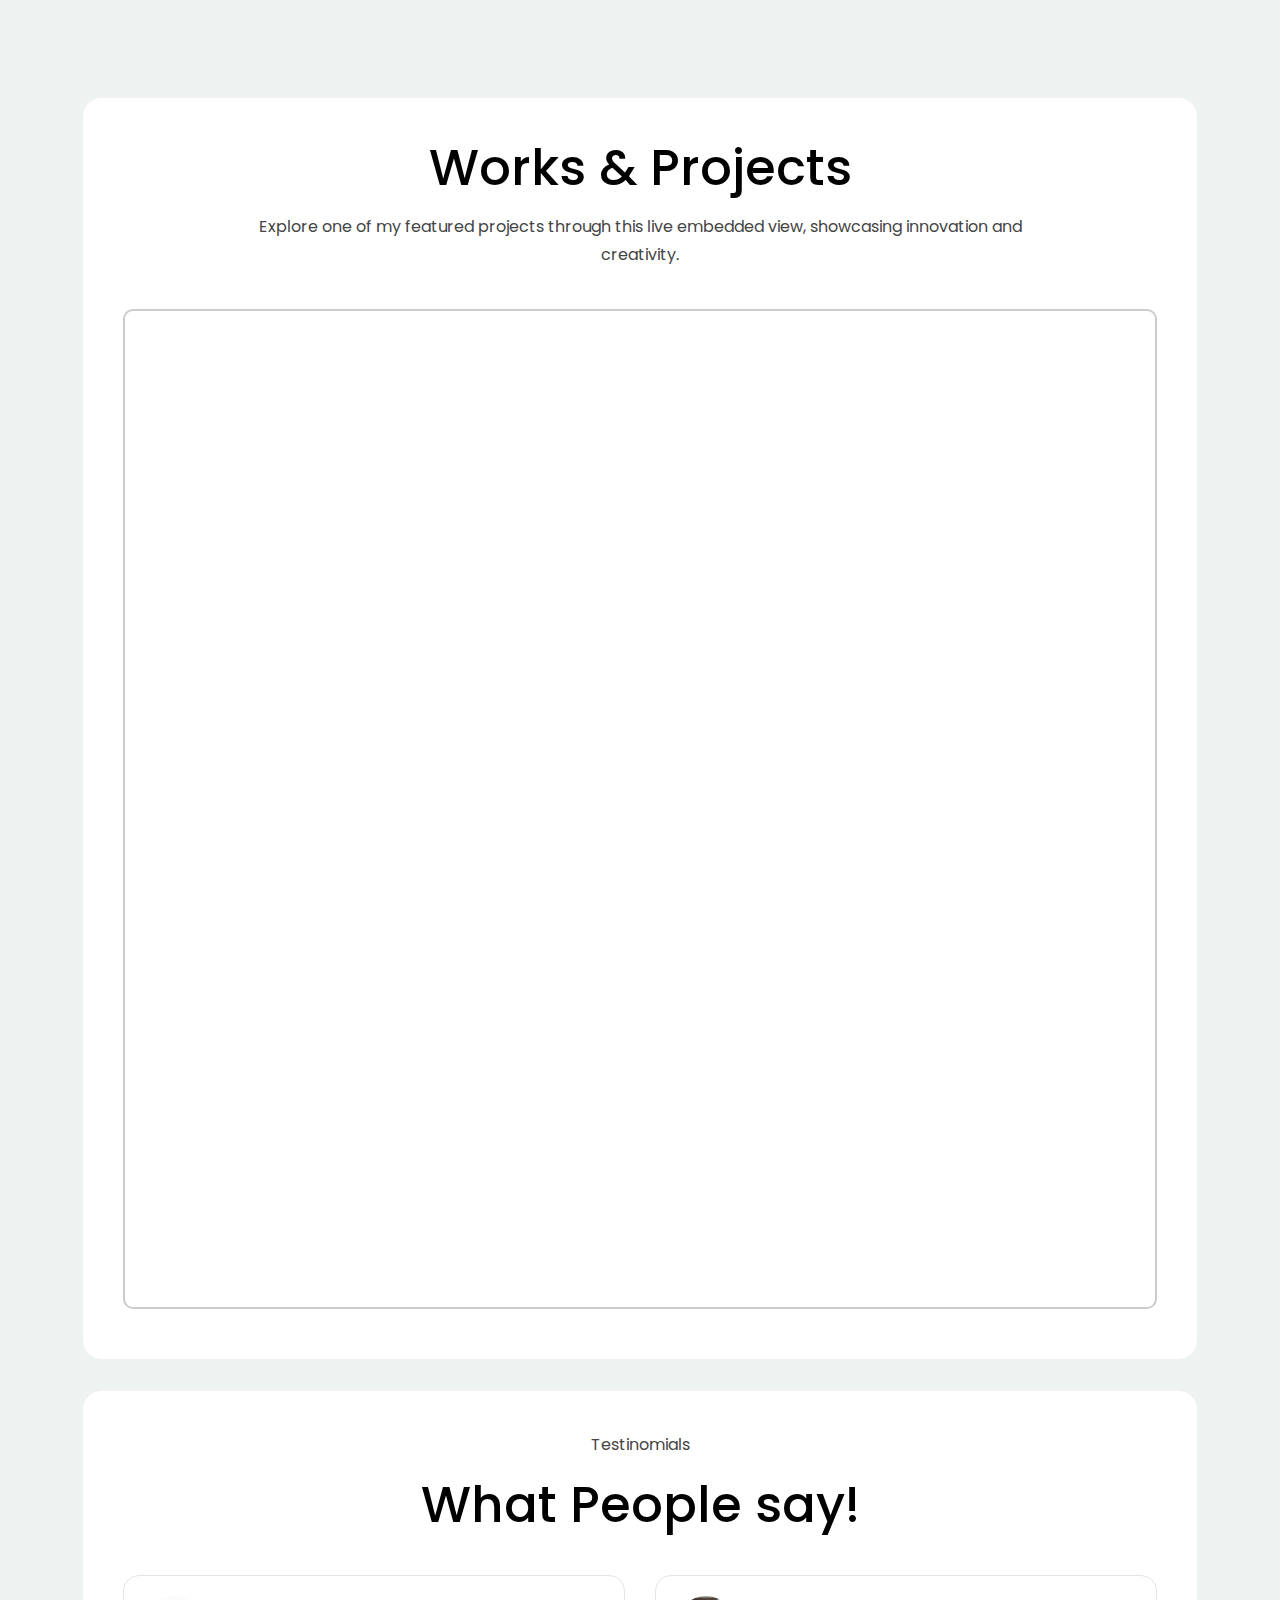
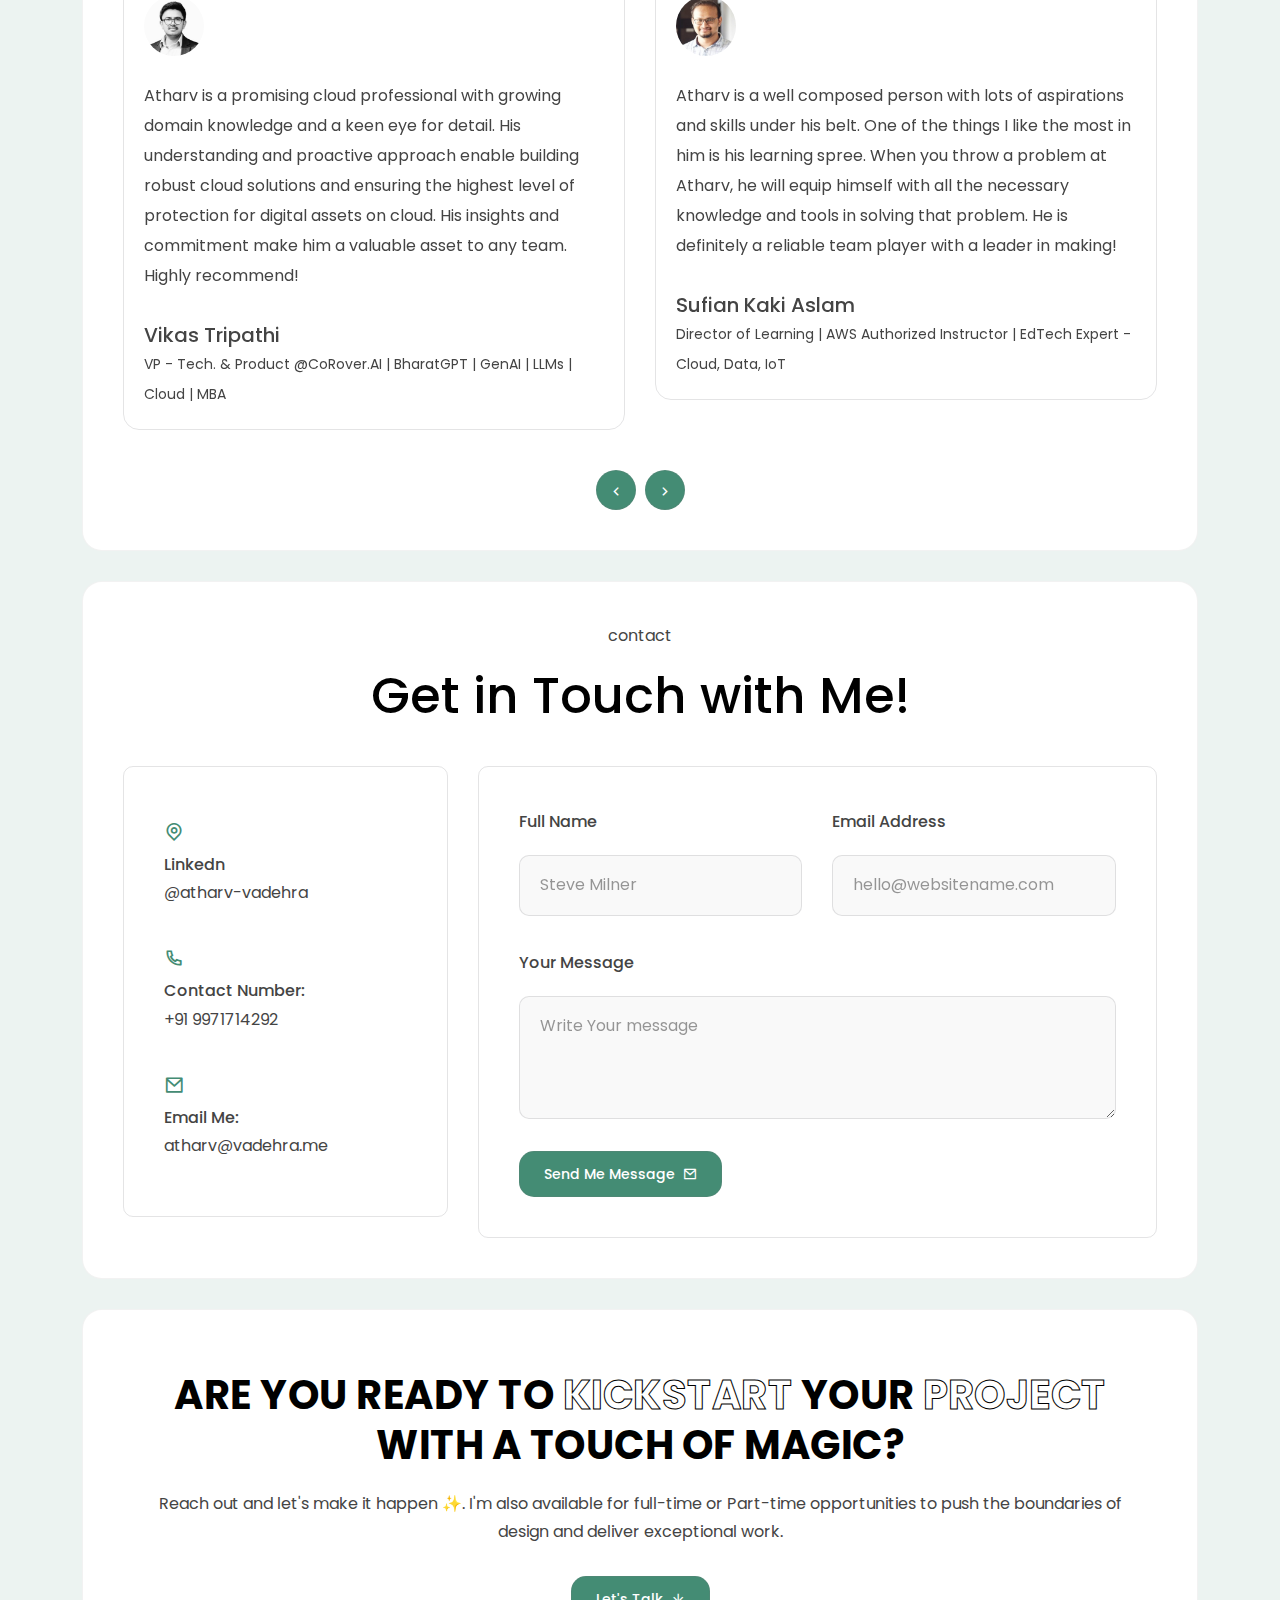
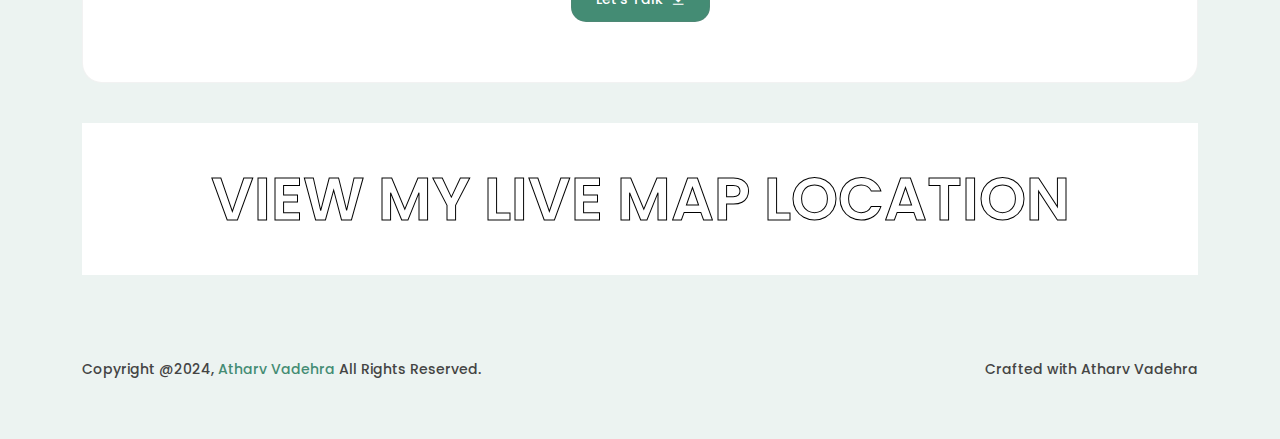
==== commit 04460d8b: "Repair 2" ====
--- a/index.html
+++ b/index.html
@@ -2,17 +2,17 @@
 <html lang="en">
 
 
-<!-- Mirrored from wphtml.com/html/tf/dorbesh/index.html by HTTrack Website Copier/3.x [XR&CO'2014], Sat, 07 Dec 2024 10:51:27 GMT -->
+
 <head>
     <!-- META -->
     <meta charset="utf-8">
     <meta http-equiv="X-UA-Compatible" content="IE=edge">
     <meta name="viewport" content="width=device-width, initial-scale=1">
-    <meta name="description" content="Dorbesh - Creative Portfolio Showcase Template">
+    <meta name="description" content="Atharv Vadehra">
     <meta name="keywords" content="personal, portfolio new, html, one page, bootstrap, new html template, design, creative, onepage, clean, modern">
     <meta name="author" content="Themesvila">
     <!-- PAGE TITLE -->
-    <title>Dorbesh - Personal Portfolio HTML Template</title>
+    <title>Atharv Vadehra</title>
     <!-- FAV ICON -->
     <link rel="apple-touch-icon" href="assets/images/favicon.png">
     <link rel="shortcut icon" type="image/png" href="assets/images/favicon.png">
@@ -91,7 +91,7 @@
                             <div class="navbar-header">
                                 <div class="mobile-logo">
                                     <a href="index.html">
-                                        <img src="assets/images/logo.png" alt="Logo" title="Logo" />
+                                        <img src="assets/images/Pasted_image-removebg-preview.png" alt="Logo" title="Logo" />
                                     </a>
                                 </div>
                                 <!-- Toggle Button -->
@@ -130,16 +130,14 @@
                 <div class="col-lg-4">
                     <div class="about-image-part wow fadeInUp delay-0-3s">
                         <div class="about-image-part2">
-							<img src="assets/images/about/profile.jpg" alt="About Me" />
+							<img src="assets/images/about/Me.jpeg" alt="About Me" />
 						</div>
                         <h2>Atharv Vadehra</h2>
                         <p>I am a System Engineer based in Bangalore.</p>
                         <div class="about-social text-center">
                             <ul>
-                                <li><a href="#"><i class="ri-facebook-circle-fill"></i></a></li>
-                                <li><a href="#"><i class="ri-twitter-x-line"></i></a></li>
-                                <li><a href="#"><i class="ri-linkedin-fill"></i></a></li>
-                                <li><a href="#"><i class="ri-github-line"></i></a></li>
+                                <li><a href="https://www.linkedin.com/in/atharv-vadehra/"><i class="ri-linkedin-fill"></i></a></li>
+                                <li><a href="https://github.com/marcos9113"><i class="ri-github-line"></i></a></li>
                             </ul>
                         </div>
                     </div>
@@ -150,7 +148,7 @@
                     <div class="about-content-part wow fadeInUp delay-0-2s">
                         <p>Hello There!</p>
                         <h2>
-                            I’m <span>Atharv Vadehra</span>, a Cloud and Systems Engineer building <span>secure, scalable, and efficient solutions</span>.
+                           <span>Atharv Vadehra</span>, a Cloud and Systems Engineer building <span>secure, scalable, and efficient solutions</span>.
                         </h2>
                         <div class="adress-field">
                             <ul>
@@ -158,7 +156,7 @@
                             </ul>
                         </div>
                         <div class="hero-btns">
-                            <a href="contact.html" class="theme-btn">Download CV <i class="ri-download-line"></i></a>
+                            <a href="https://drive.google.com/file/d/1zpH1eifc6AEH4JhKPbD5s_jhE0SmtgHw/view?usp=sharing" class="theme-btn">Download CV <i class="ri-download-line"></i></a>
                         </div>
                     </div>
                     <div class="about-content-part-bottom wow fadeInUp delay-0-2s">
@@ -707,5 +705,4 @@
 </body>
 
 
-<!-- Mirrored from wphtml.com/html/tf/dorbesh/index.html by HTTrack Website Copier/3.x [XR&CO'2014], Sat, 07 Dec 2024 10:51:50 GMT -->
 </html>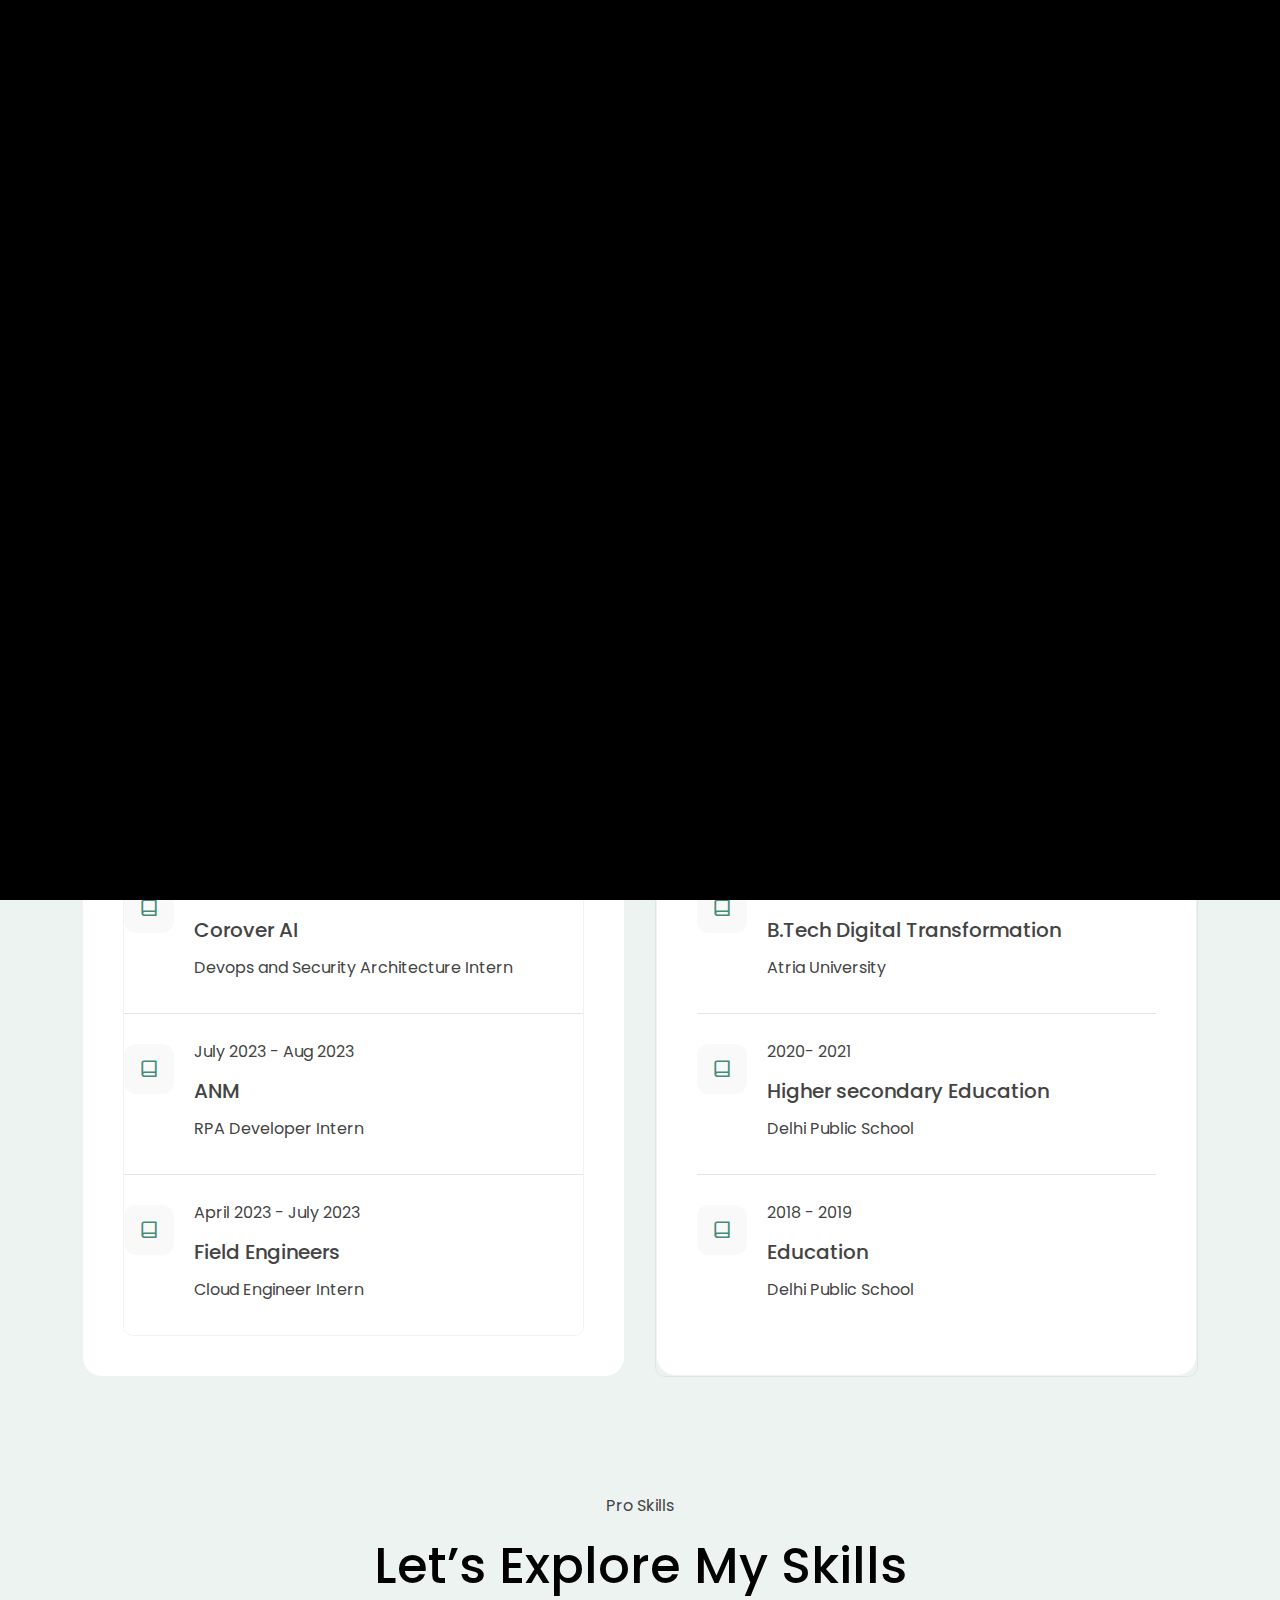
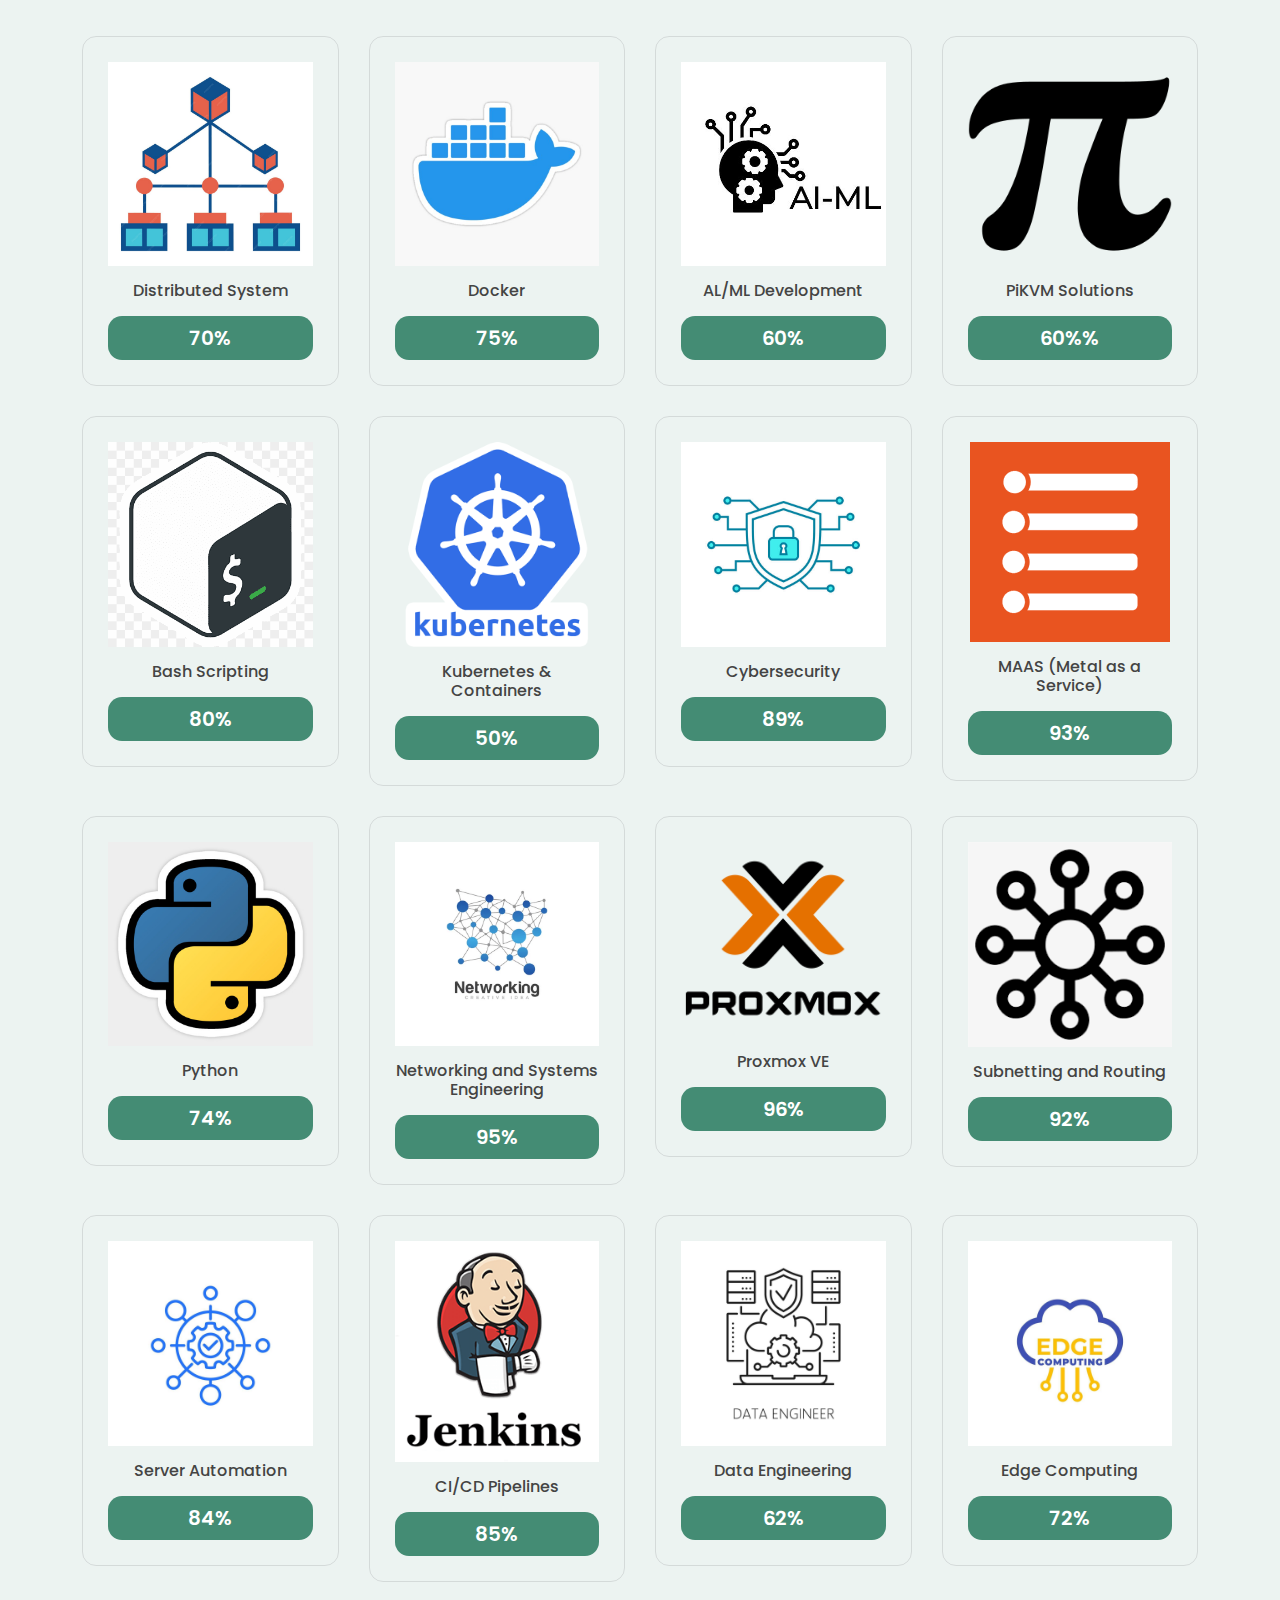
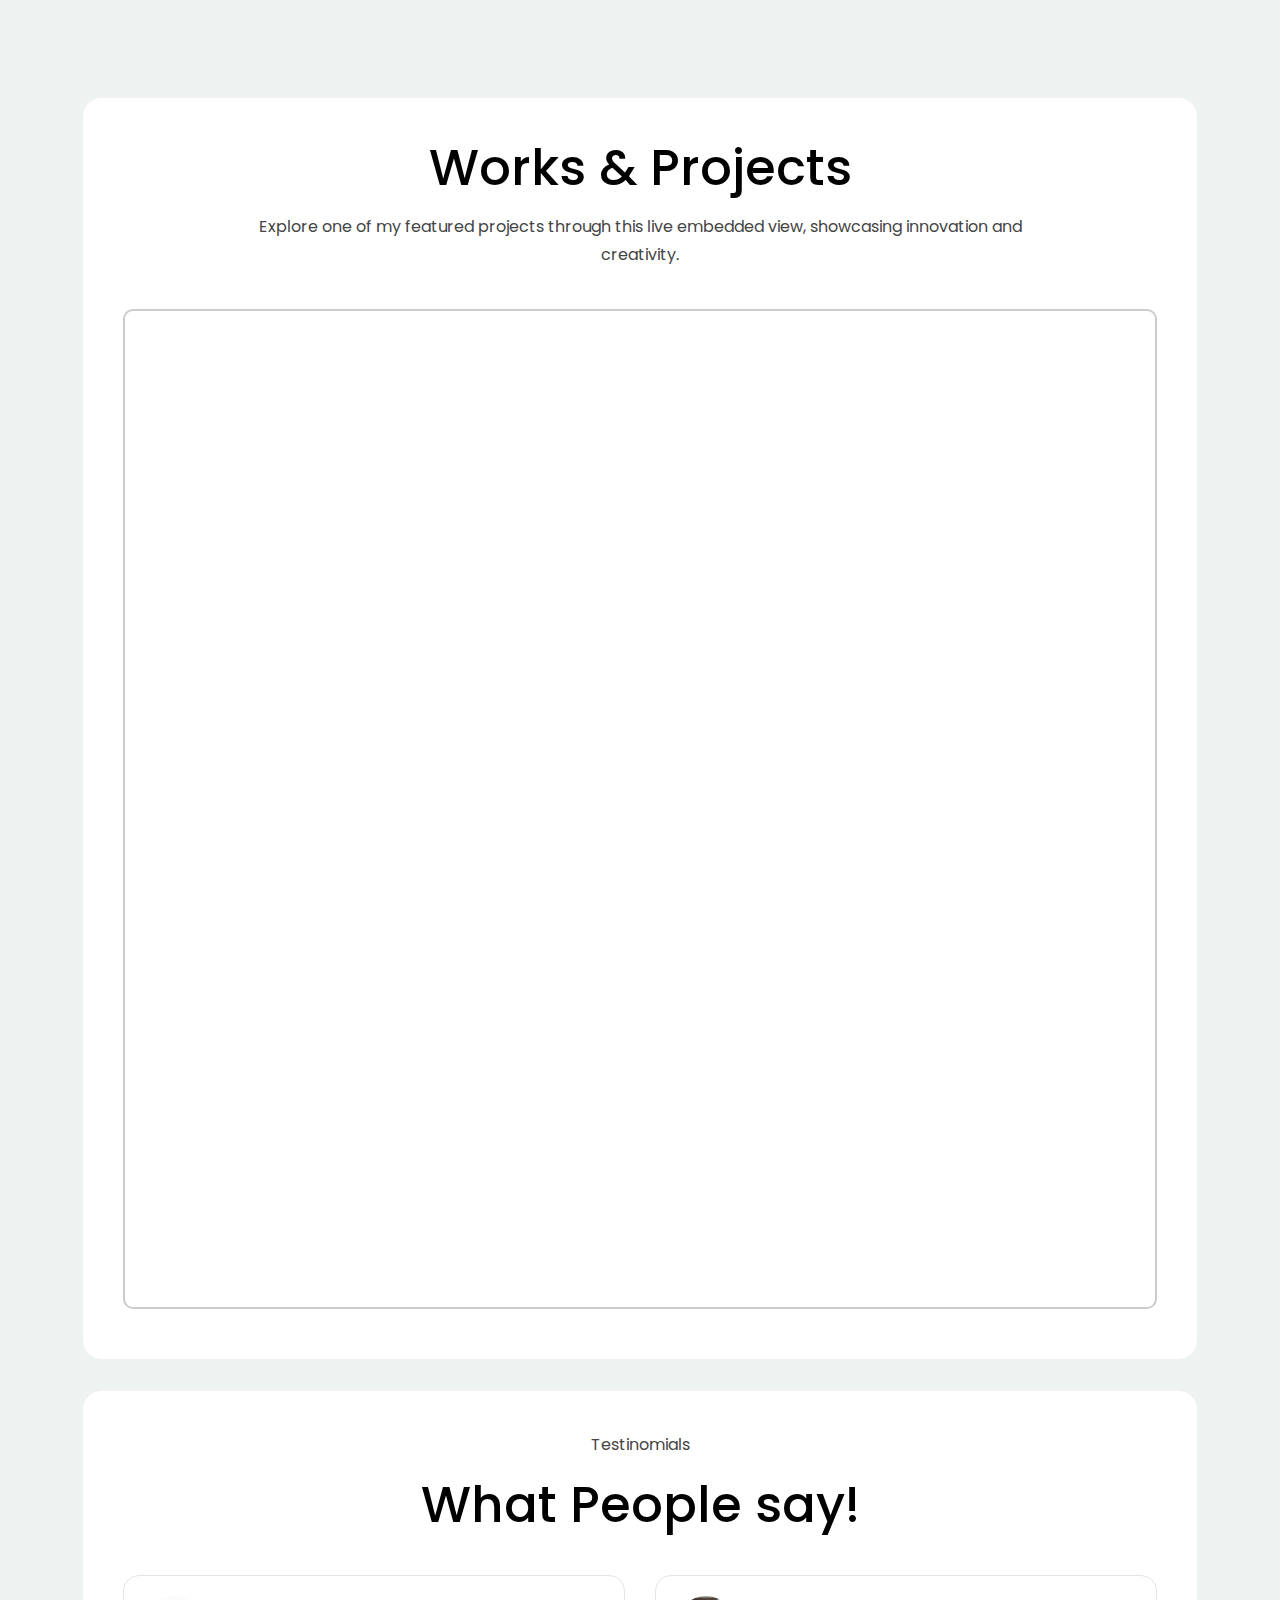
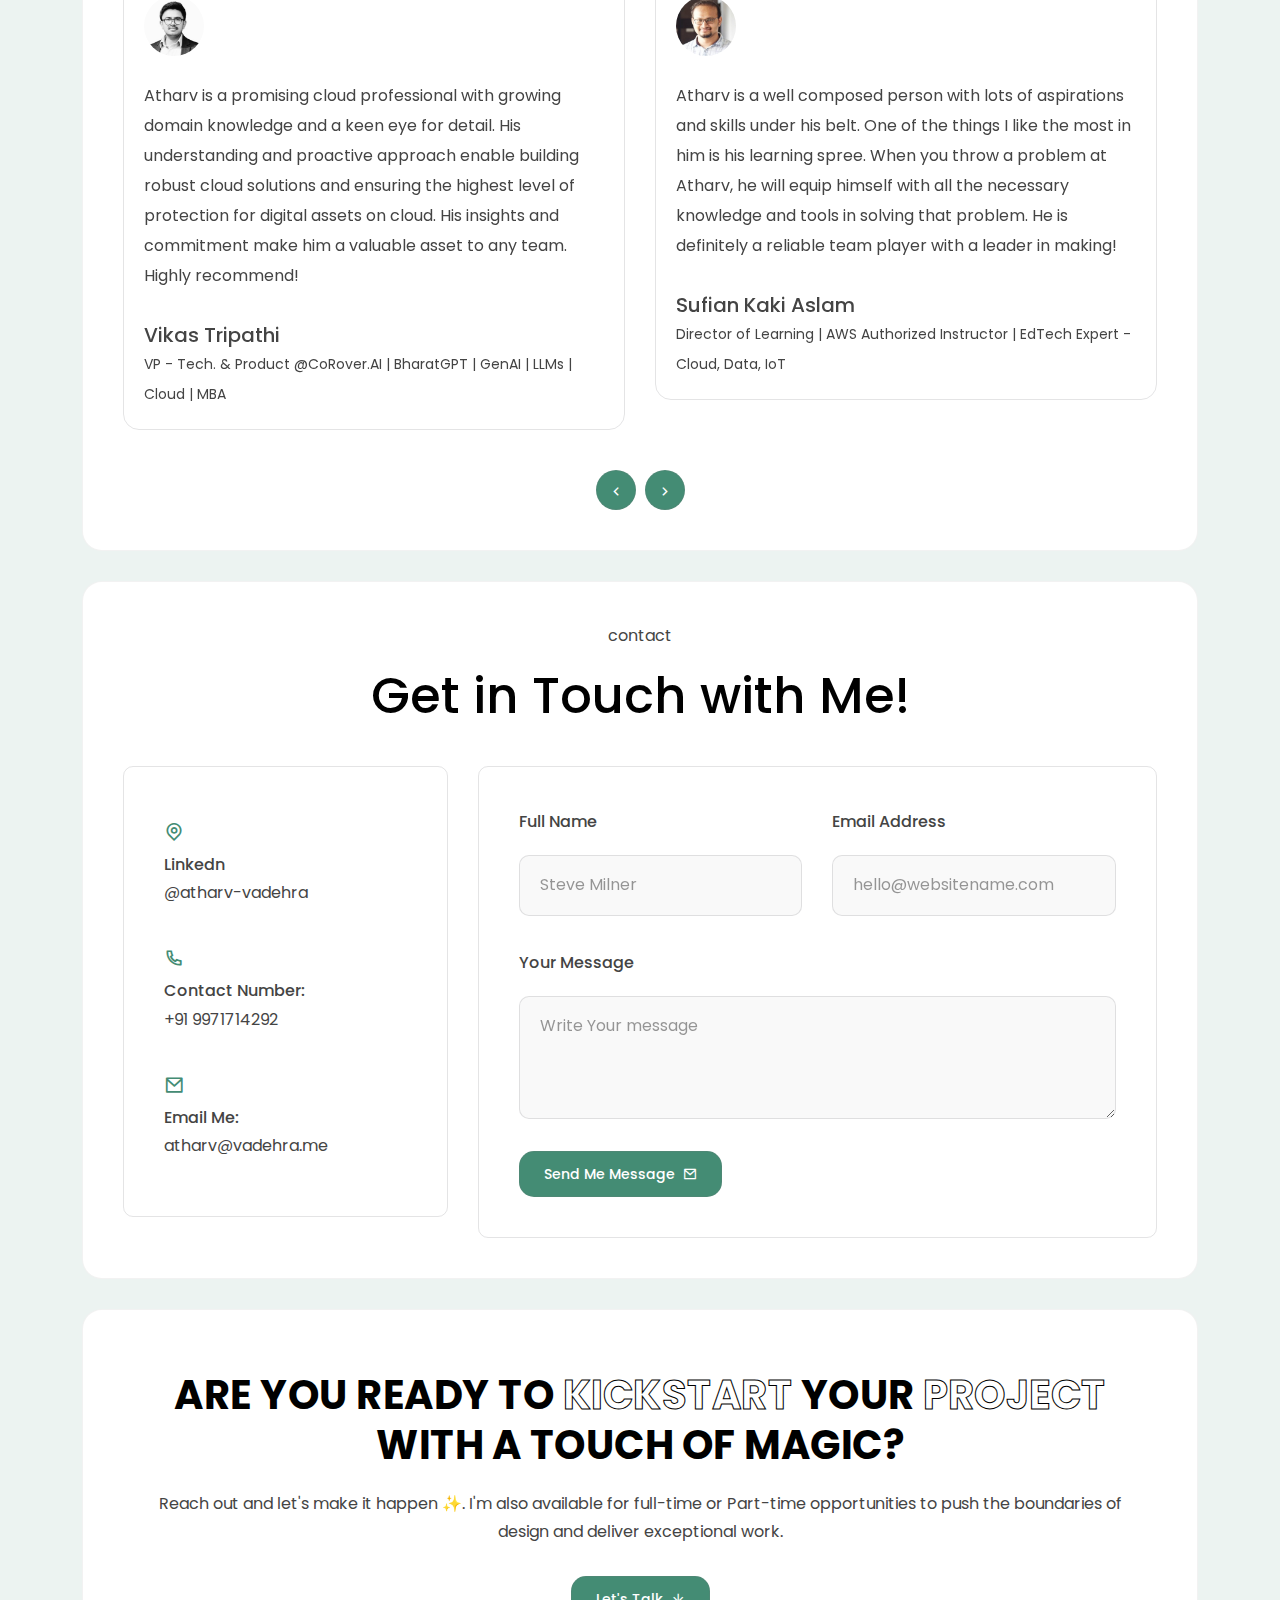
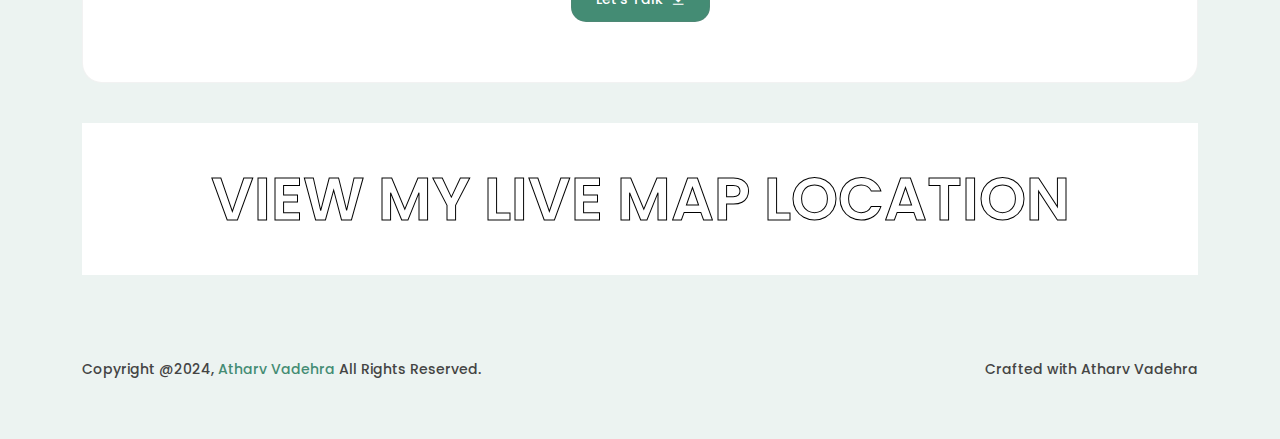
==== commit d8d5345c: "Typo Update" ====
--- a/index.html
+++ b/index.html
@@ -255,7 +255,7 @@
                                     </div>
                                     <div class="content">
                                         <span class="years">2020-  2021</span>
-                                        <h4>Higher Secondery Education </h4>
+                                        <h4>Higher secondary Education </h4>
                                         <span class="company">Delhi Public School</span>
                                     </div>
                                 </div>
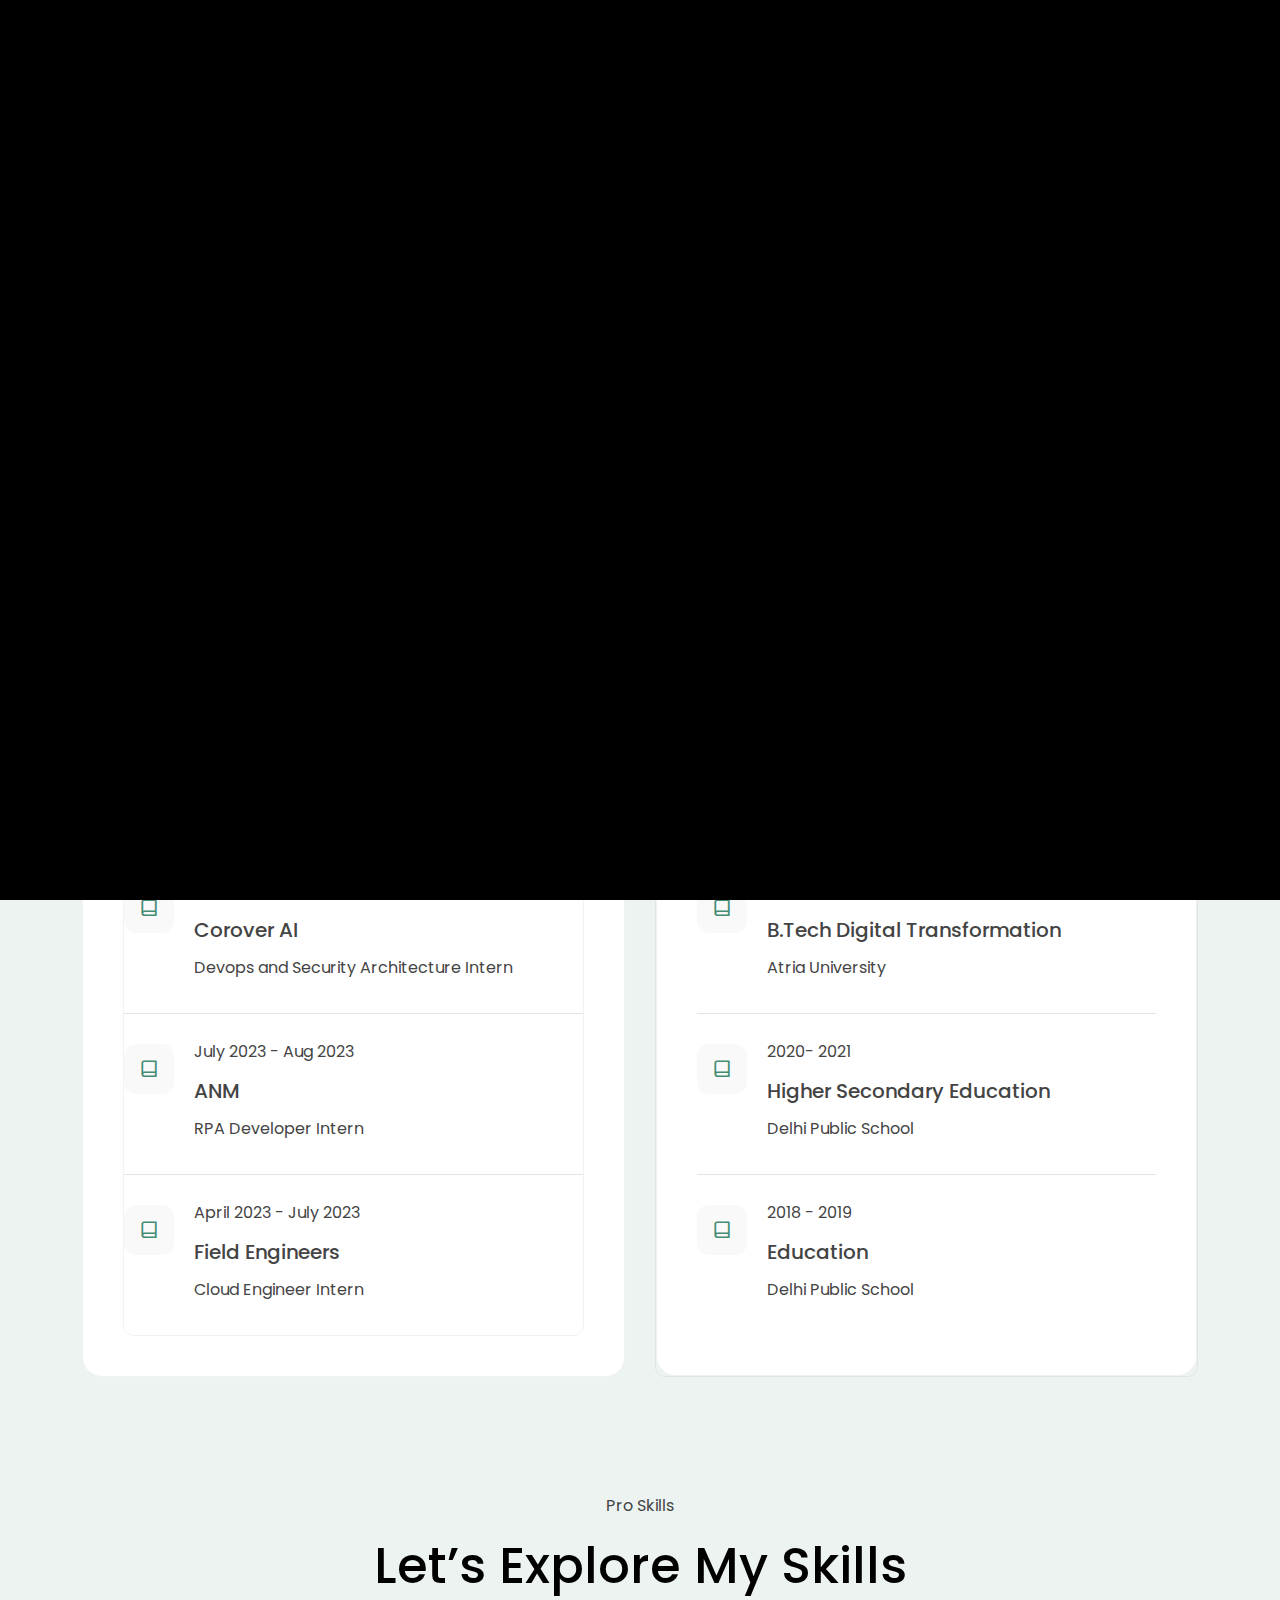
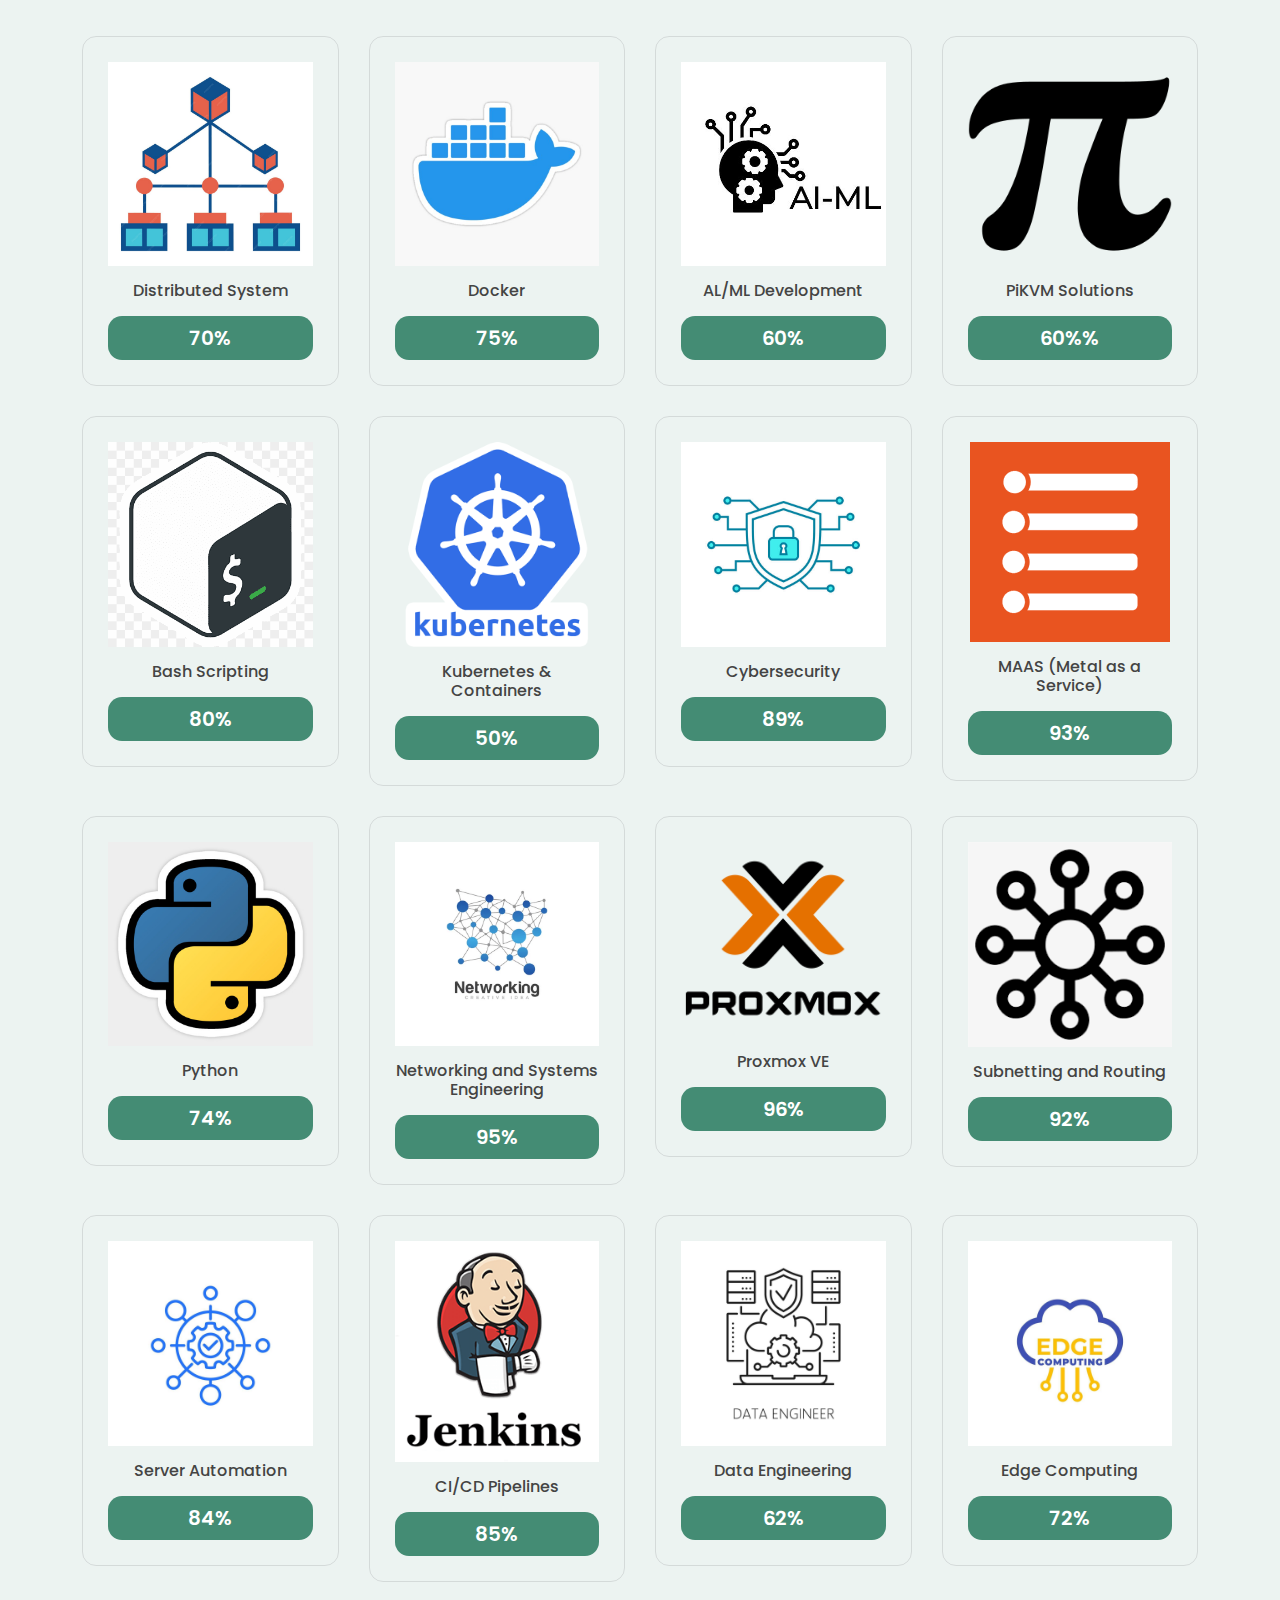
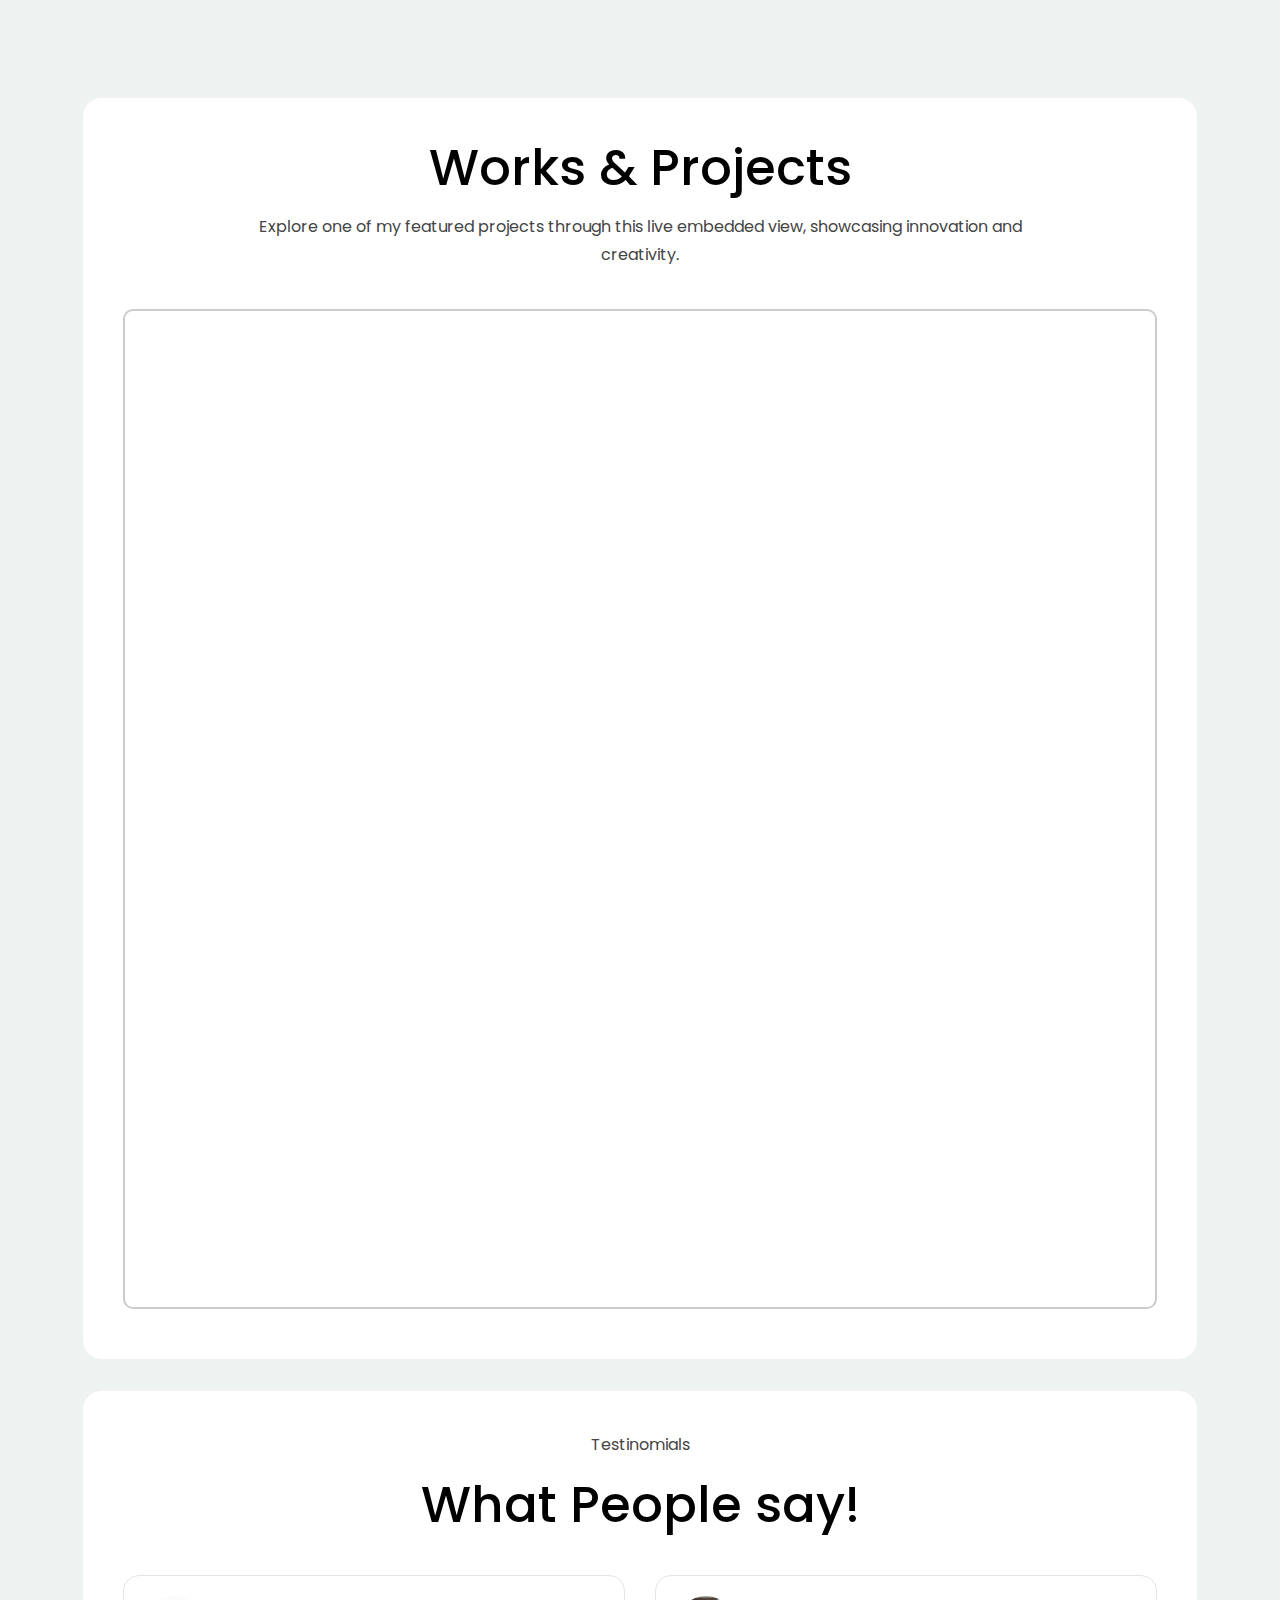
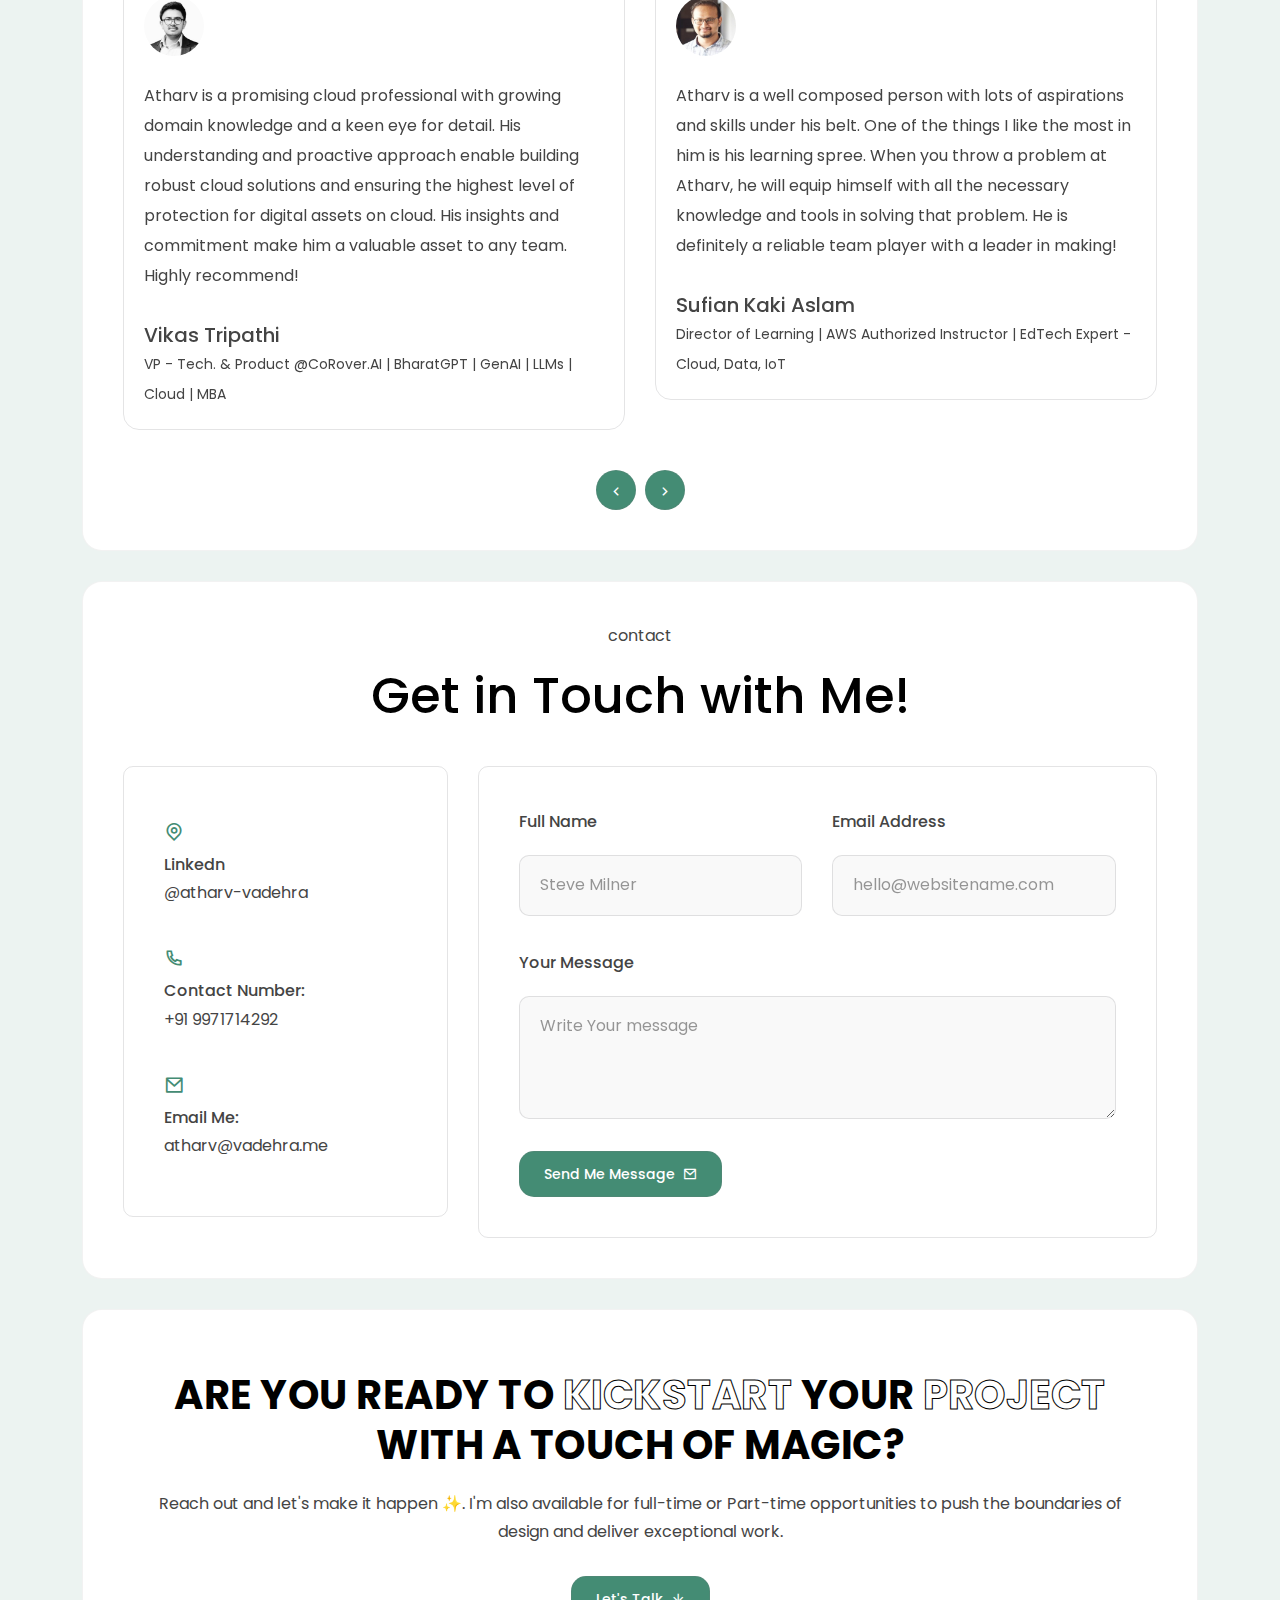
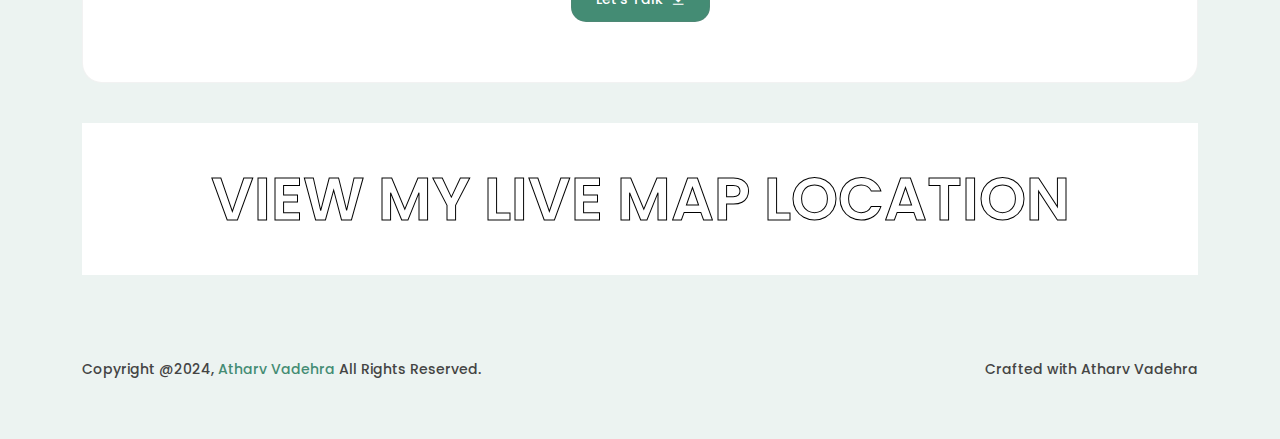
==== commit e2011fd8: "Update Typo" ====
--- a/index.html
+++ b/index.html
@@ -255,7 +255,7 @@
                                     </div>
                                     <div class="content">
                                         <span class="years">2020-  2021</span>
-                                        <h4>Higher secondary Education </h4>
+                                        <h4>Higher Secondary Education </h4>
                                         <span class="company">Delhi Public School</span>
                                     </div>
                                 </div>
